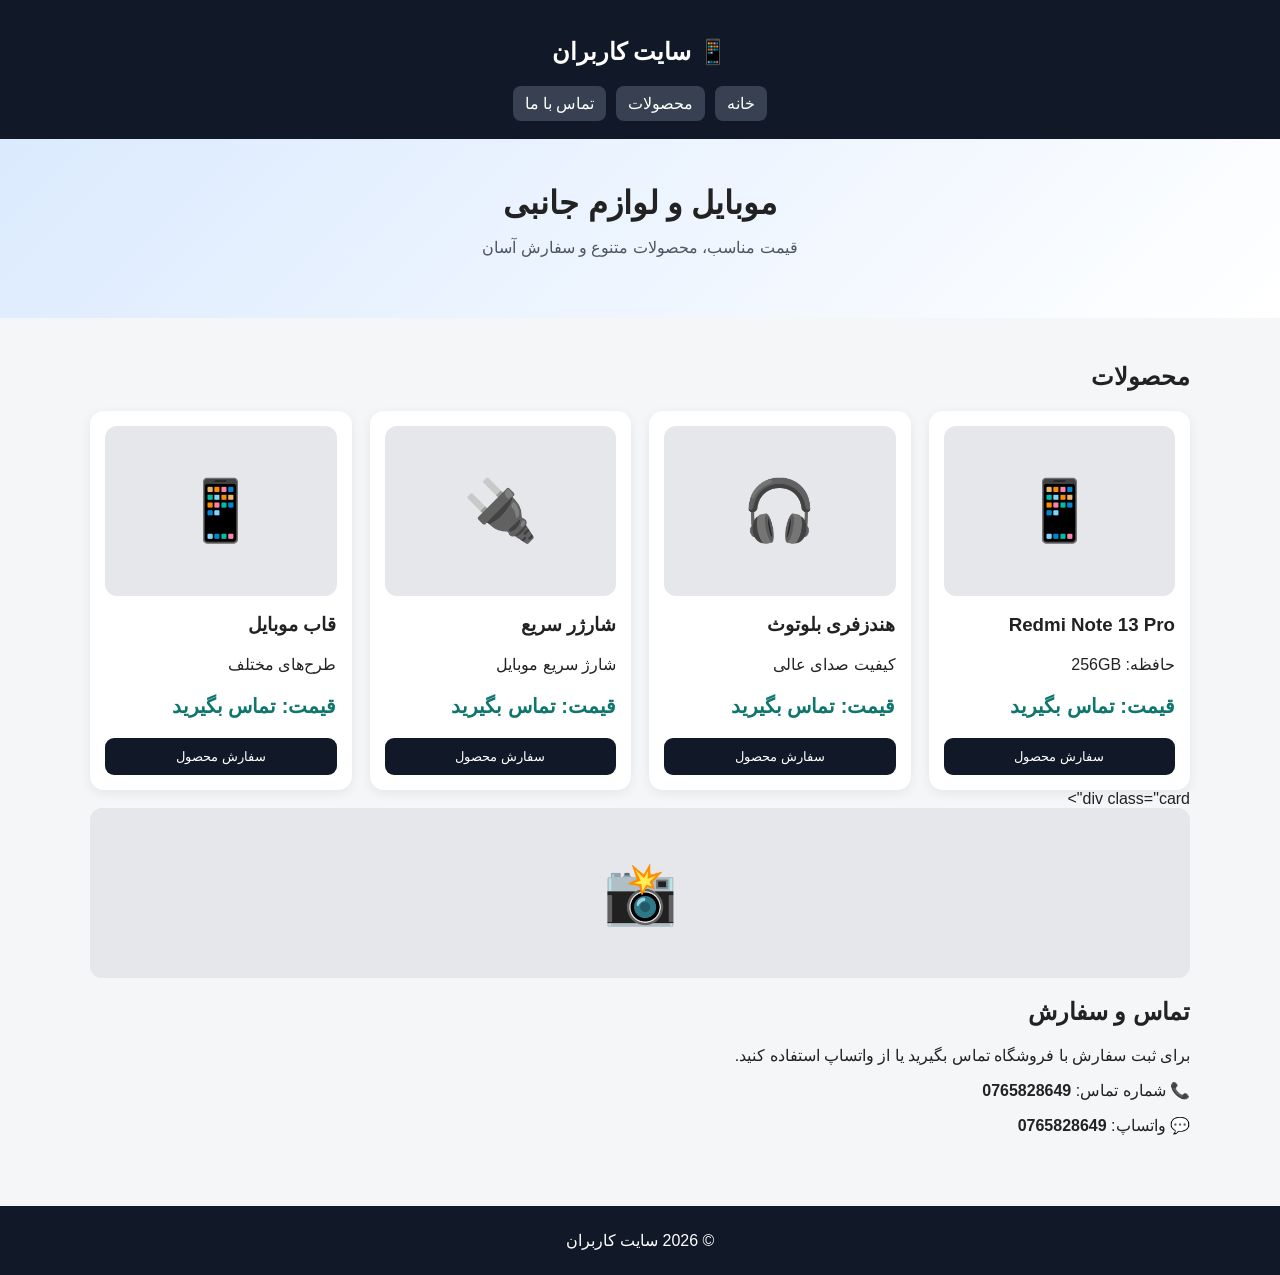
==== index.html @ 32f9e4bf "Update index.html" ====
<!doctype html>
<html lang="fa" dir="rtl">
<head>
<meta charset="utf-8">
<meta name="viewport" content="width=device-width,initial-scale=1">
<title>سایت کاربران</title>
<style>
body{margin:0;font-family:Tahoma,Arial;background:#f5f6f8;color:#222}
header{background:#111827;color:white;padding:18px;text-align:center}
nav{display:flex;gap:10px;justify-content:center;flex-wrap:wrap;margin-top:10px}
nav a{color:white;text-decoration:none;padding:8px 12px;background:#374151;border-radius:8px}
.hero{padding:45px 20px;text-align:center;background:linear-gradient(135deg,#dbeafe,#fff)}
.hero h1{font-size:32px;margin:0 0 10px}.hero p{color:#4b5563}
.container{max-width:1100px;margin:auto;padding:25px 15px}
.products{display:grid;grid-template-columns:repeat(auto-fit,minmax(210px,1fr));gap:18px}
.card{background:white;border-radius:14px;padding:15px;box-shadow:0 3px 12px #00000012}
.phone{height:170px;border-radius:12px;background:#e5e7eb;display:flex;align-items:center;justify-content:center;font-size:60px}
.price{font-weight:bold;font-size:20px;color:#0f766e}
button{border:0;border-radius:9px;padding:11px 14px;background:#111827;color:white;cursor:pointer;width:100%}
footer{text-align:center;background:#111827;color:white;padding:25px;margin-top:30px}
.contact{background:white;border-radius:14px;padding:20px;margin-top:30px}
</style>
</head>
<body>
<header>
<h2>📱 سایت کاربران</h2>
<nav><a href="#home">خانه</a><a href="#products">محصولات</a><a href="#contact">تماس با ما</a></nav>
</header>

<section class="hero" id="home">
<h1>موبایل و لوازم جانبی</h1>
<p>قیمت مناسب، محصولات متنوع و سفارش آسان</p>
</section>

<main class="container" id="products">
<h2>محصولات</h2>
<div class="products">
<div class="card"><div class="phone">📱</div><h3>Redmi Note 13 Pro</h3><p>حافظه: 256GB</p><p class="price">قیمت: تماس بگیرید</p><button onclick="order('Redmi Note 13 Pro')">سفارش محصول</button></div>
<div class="card"><div class="phone">🎧</div><h3>هندزفری بلوتوث</h3><p>کیفیت صدای عالی</p><p class="price">قیمت: تماس بگیرید</p><button onclick="order('هندزفری بلوتوث')">سفارش محصول</button></div>
<div class="card"><div class="phone">🔌</div><h3>شارژر سریع</h3><p>شارژ سریع موبایل</p><p class="price">قیمت: تماس بگیرید</p><button onclick="order('شارژر سریع')">سفارش محصول</button></div>
<div class="card"><div class="phone">📱</div><h3>قاب موبایل</h3><p>طرح‌های مختلف</p><p class="price">قیمت: تماس بگیرید</p><button onclick="order('قاب موبایل')">سفارش محصول</button></div>
  
</div>div class="card"><div class="phone">📸</div

<section class="contact" id="contact">
<h2>تماس و سفارش</h2>
<p>برای ثبت سفارش با فروشگاه تماس بگیرید یا از واتساپ استفاده کنید.</p>
<p>📞 شماره تماس: <strong>0765828649</strong></p>
<p>💬 واتساپ: <strong>0765828649</strong></p>
</section>
</main>

<footer>© 2026 سایت کاربران</footer>
<script>
function order(product){
  const phone="93765828649"; // شماره واتساپ خودت را اینجا بگذار
  const text=encodeURIComponent("سلام، می‌خواهم این محصول را سفارش بدهم: "+product);
  window.open("https://wa.me/"+phone+"?text="+text,"_blank");
}
</script>
</body>
</html>
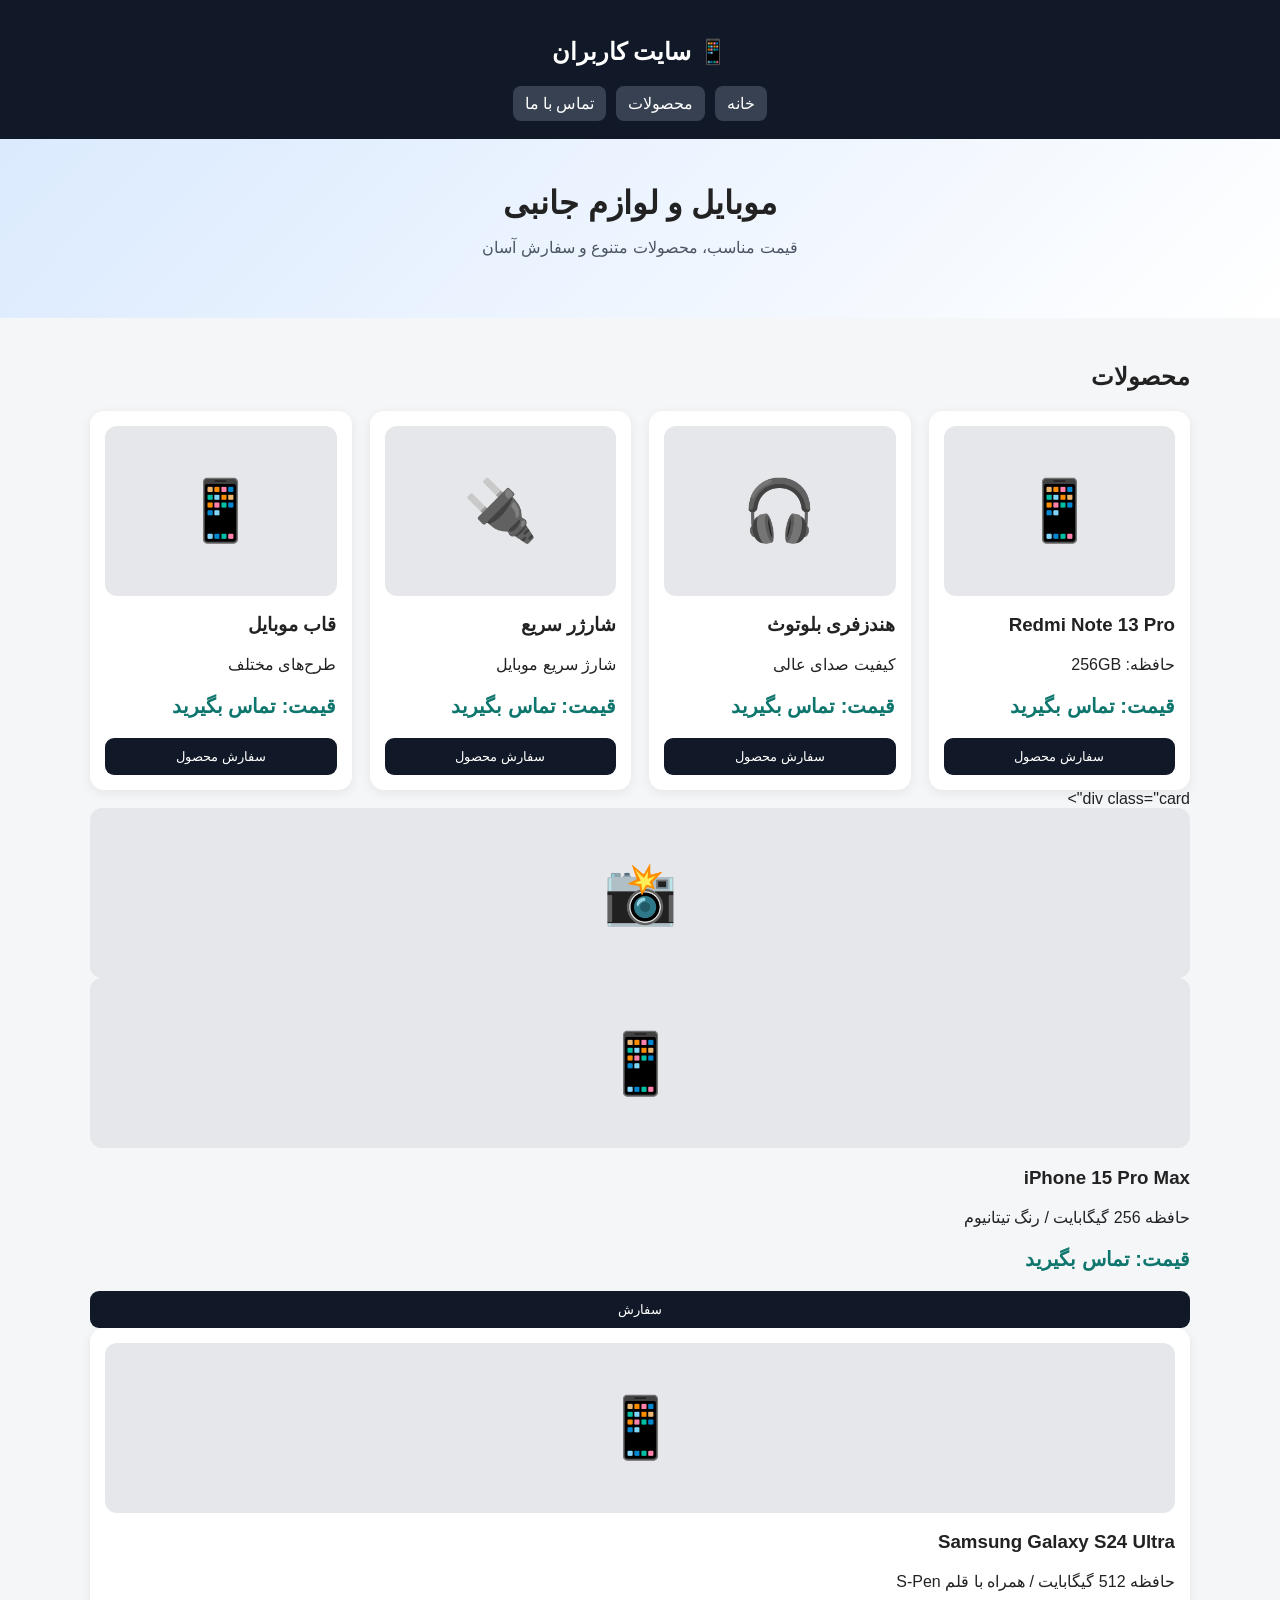
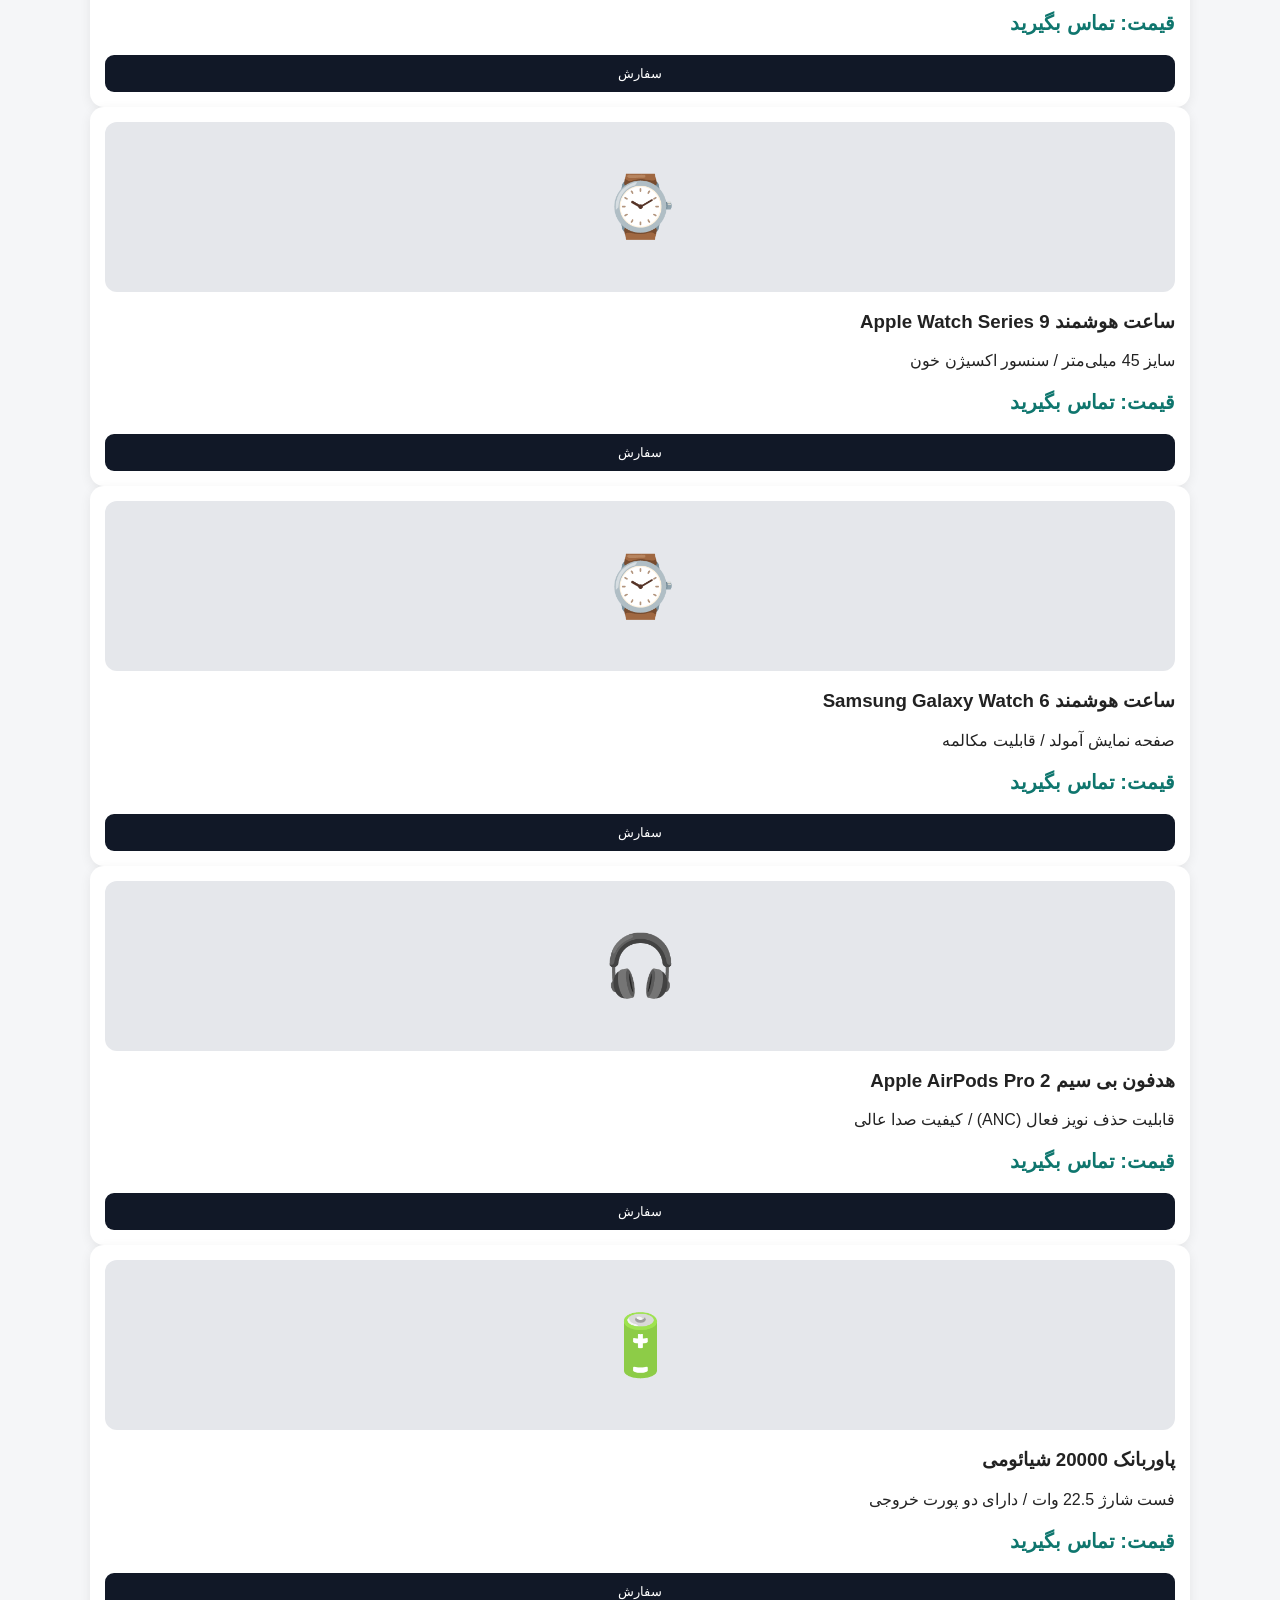
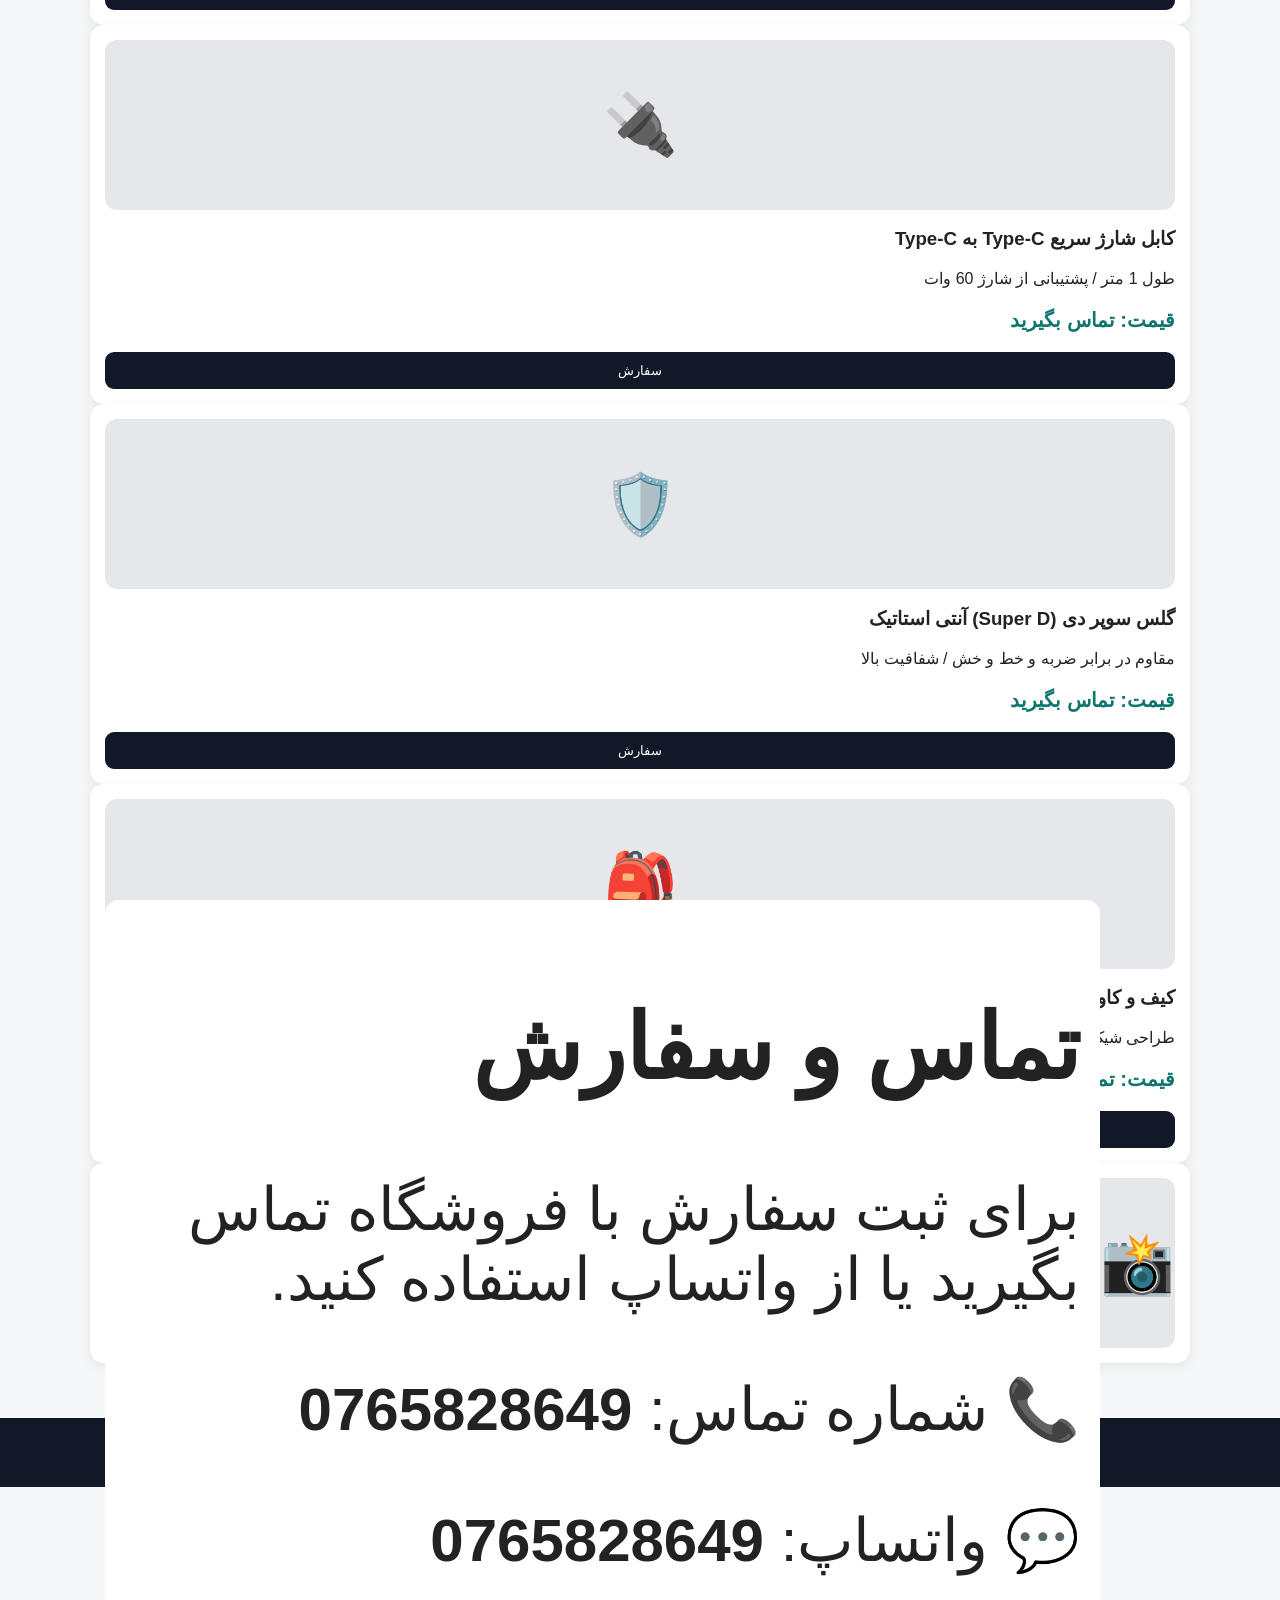
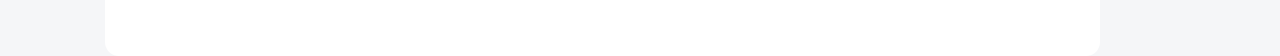
==== commit f8d91aaa: "Update index.html" ====
--- a/index.html
+++ b/index.html
@@ -41,6 +41,16 @@
 <div class="card"><div class="phone">📱</div><h3>قاب موبایل</h3><p>طرح‌های مختلف</p><p class="price">قیمت: تماس بگیرید</p><button onclick="order('قاب موبایل')">سفارش محصول</button></div>
   
 </div>div class="card"><div class="phone">📸</div
+                                             html<div class="card"><div class="phone">📱</div><h3>iPhone 15 Pro Max</h3><p>حافظه 256 گیگابایت / رنگ تیتانیوم</p><p class="price">قیمت: تماس بگیرید</p><button onclick="order('iPhone 15 Pro Max')">سفارش</button></div>
+<div class="card"><div class="phone">📱</div><h3>Samsung Galaxy S24 Ultra</h3><p>حافظه 512 گیگابایت / همراه با قلم S-Pen</p><p class="price">قیمت: تماس بگیرید</p><button onclick="order('Samsung Galaxy S24 Ultra')">سفارش</button></div>
+<div class="card"><div class="phone">⌚</div><h3>ساعت هوشمند Apple Watch Series 9</h3><p>سایز 45 میلی‌متر / سنسور اکسیژن خون</p><p class="price">قیمت: تماس بگیرید</p><button onclick="order('Apple Watch Series 9')">سفارش</button></div>
+<div class="card"><div class="phone">⌚</div><h3>ساعت هوشمند Samsung Galaxy Watch 6</h3><p>صفحه نمایش آمولد / قابلیت مکالمه</p><p class="price">قیمت: تماس بگیرید</p><button onclick="order('Galaxy Watch 6')">سفارش</button></div>
+<div class="card"><div class="phone">🎧</div><h3>هدفون بی سیم Apple AirPods Pro 2</h3><p>قابلیت حذف نویز فعال (ANC) / کیفیت صدا عالی</p><p class="price">قیمت: تماس بگیرید</p><button onclick="order('AirPods Pro 2')">سفارش</button></div>
+<div class="card"><div class="phone">🔋</div><h3>پاوربانک 20000 شیائومی</h3><p>فست شارژ 22.5 وات / دارای دو پورت خروجی</p><p class="price">قیمت: تماس بگیرید</p><button onclick="order('پاوربانک 20000 شیائومی')">سفارش</button></div>
+<div class="card"><div class="phone">🔌</div><h3>کابل شارژ سریع Type-C به Type-C</h3><p>طول 1 متر / پشتیبانی از شارژ 60 وات</p><p class="price">قیمت: تماس بگیرید</p><button onclick="order('کابل شارژ Type-C')">سفارش</button></div>
+<div class="card"><div class="phone">🛡️</div><h3>گلس سوپر دی (Super D) آنتی استاتیک</h3><p>مقاوم در برابر ضربه و خط و خش / شفافیت بالا</p><p class="price">قیمت: تماس بگیرید</p><button onclick="order('گلس سوپر دی')">سفارش</button></div>
+<div class="card"><div class="phone">🎒</div><h3>کیف و کاور چرمی گوشی</h3><p>طراحی شیک و بادوام / موجود برای انواع مدل‌ها</p><p class="price">قیمت: تماس بگیرید</p><button onclick="order('کاور چرمی گوشی')">سفارش</button></div>
+<div class="card"><div class="phone">📸
 
 <section class="contact" id="contact">
 <h2>تماس و سفارش</h2>
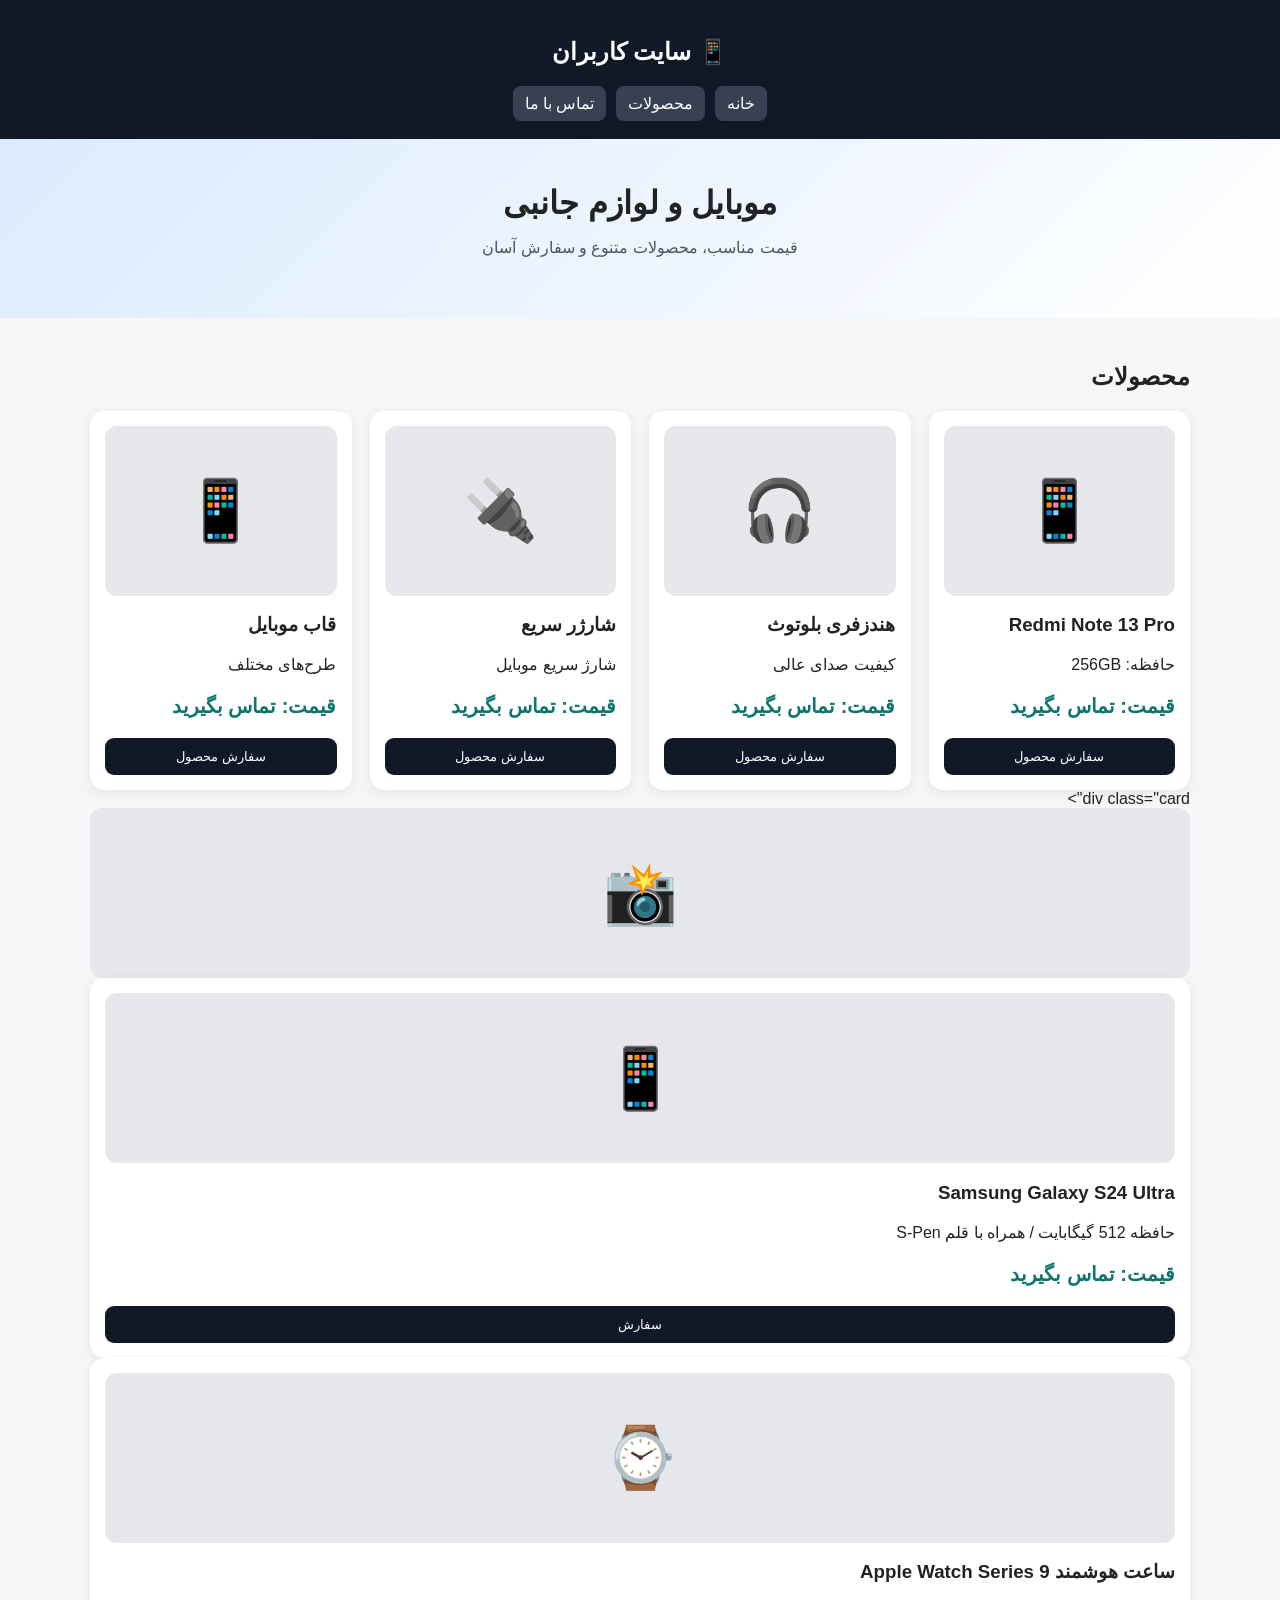
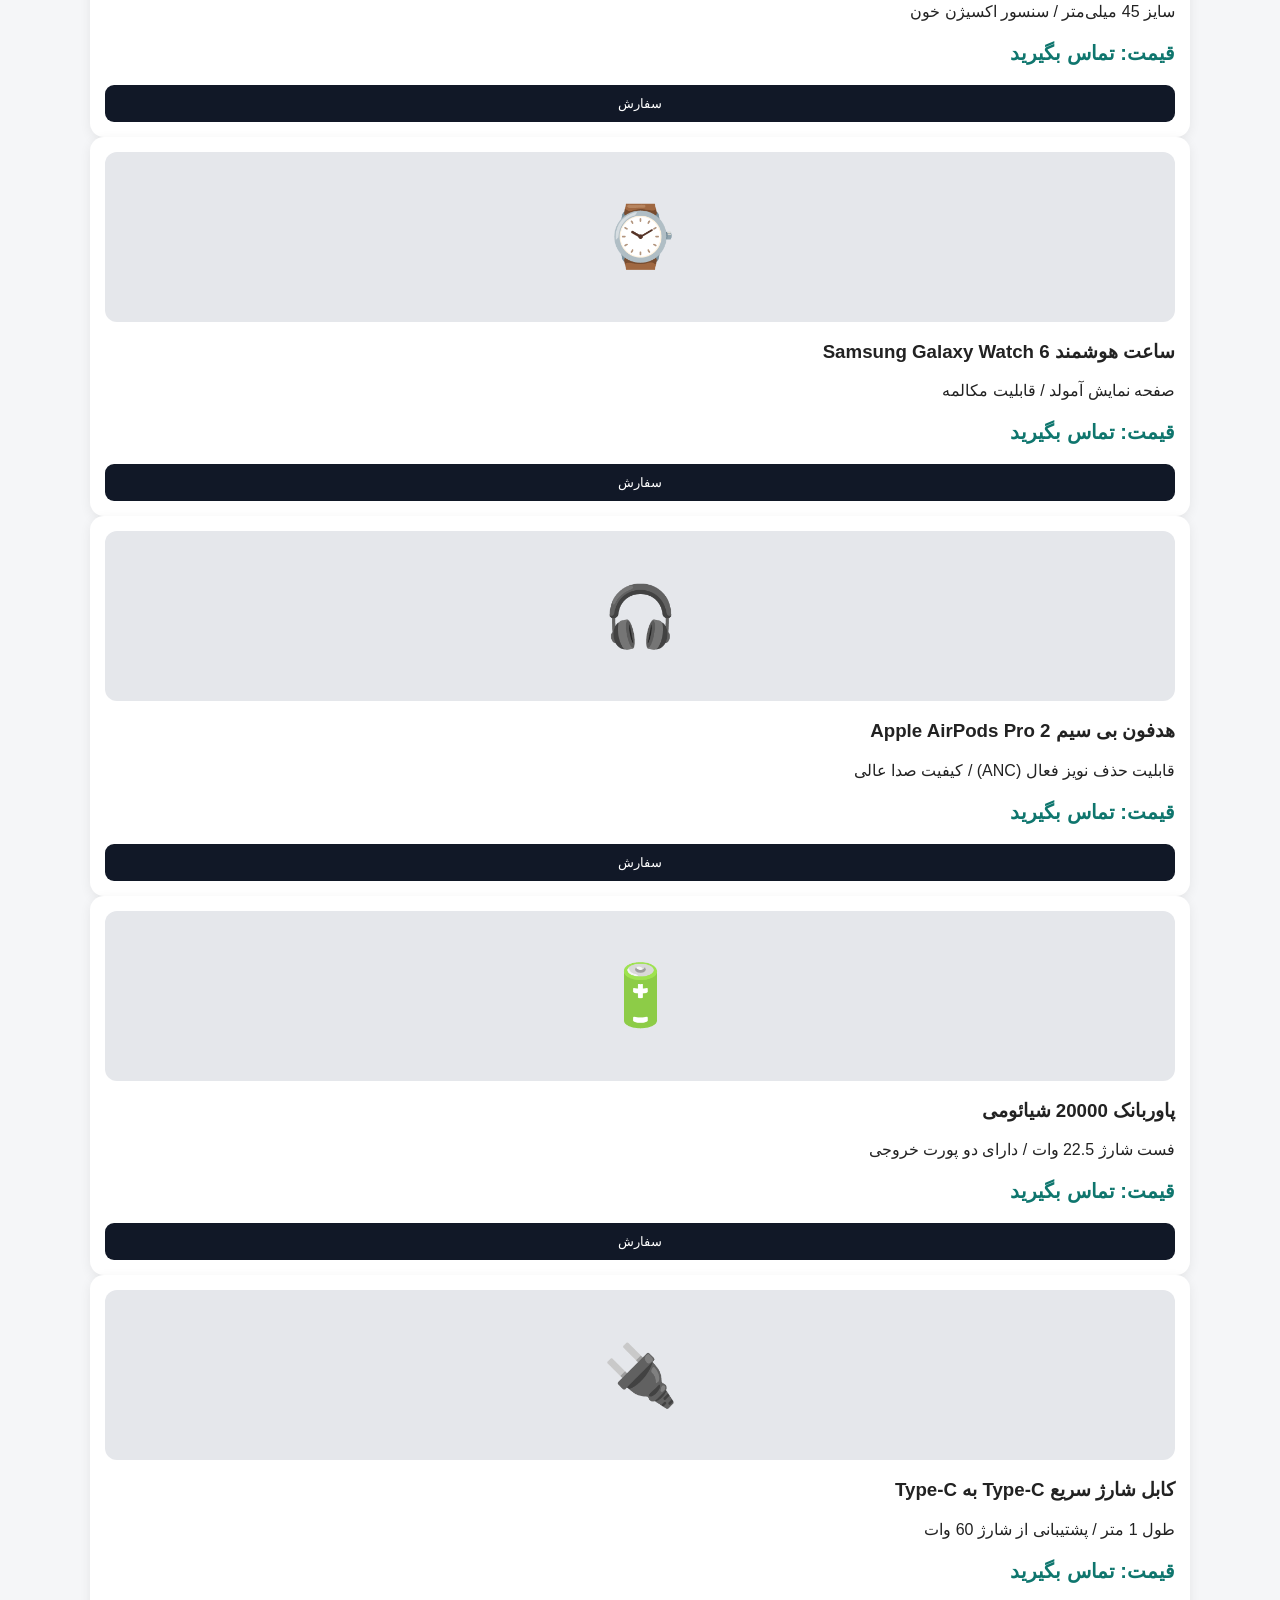
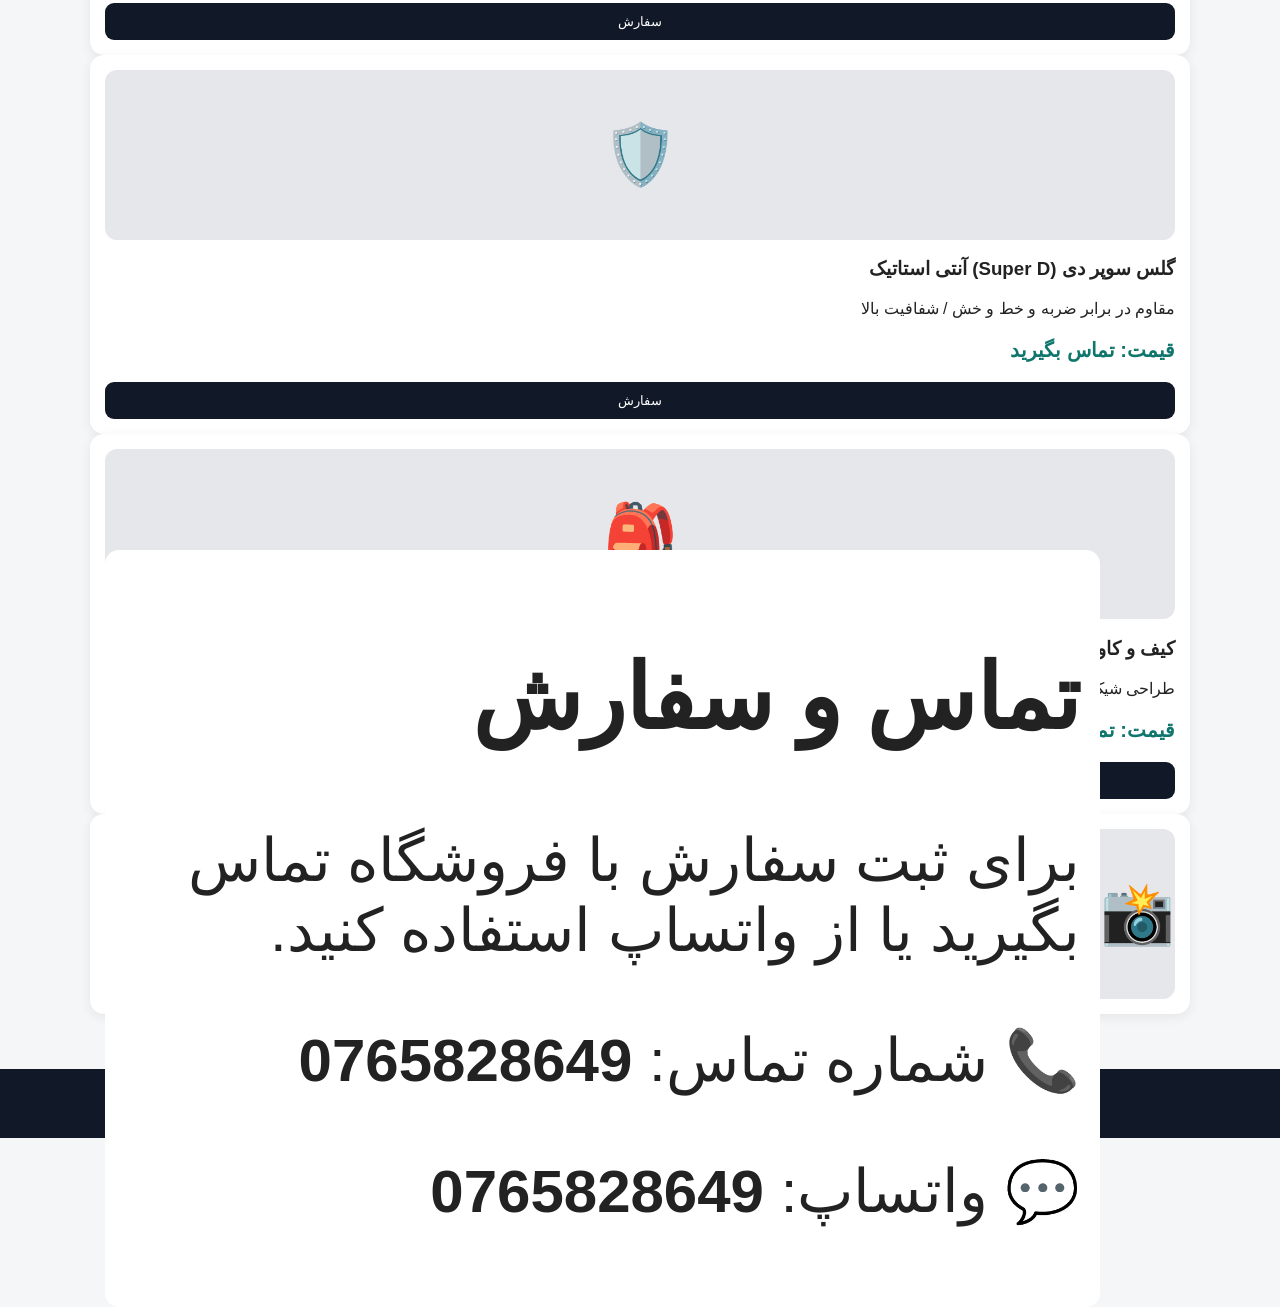
==== commit 550b78fe: "Update index.html" ====
--- a/index.html
+++ b/index.html
@@ -40,8 +40,7 @@
 <div class="card"><div class="phone">🔌</div><h3>شارژر سریع</h3><p>شارژ سریع موبایل</p><p class="price">قیمت: تماس بگیرید</p><button onclick="order('شارژر سریع')">سفارش محصول</button></div>
 <div class="card"><div class="phone">📱</div><h3>قاب موبایل</h3><p>طرح‌های مختلف</p><p class="price">قیمت: تماس بگیرید</p><button onclick="order('قاب موبایل')">سفارش محصول</button></div>
   
-</div>div class="card"><div class="phone">📸</div
-                                             html<div class="card"><div class="phone">📱</div><h3>iPhone 15 Pro Max</h3><p>حافظه 256 گیگابایت / رنگ تیتانیوم</p><p class="price">قیمت: تماس بگیرید</p><button onclick="order('iPhone 15 Pro Max')">سفارش</button></div>
+</div>div class="card"><div class="phone">📸</div>
 <div class="card"><div class="phone">📱</div><h3>Samsung Galaxy S24 Ultra</h3><p>حافظه 512 گیگابایت / همراه با قلم S-Pen</p><p class="price">قیمت: تماس بگیرید</p><button onclick="order('Samsung Galaxy S24 Ultra')">سفارش</button></div>
 <div class="card"><div class="phone">⌚</div><h3>ساعت هوشمند Apple Watch Series 9</h3><p>سایز 45 میلی‌متر / سنسور اکسیژن خون</p><p class="price">قیمت: تماس بگیرید</p><button onclick="order('Apple Watch Series 9')">سفارش</button></div>
 <div class="card"><div class="phone">⌚</div><h3>ساعت هوشمند Samsung Galaxy Watch 6</h3><p>صفحه نمایش آمولد / قابلیت مکالمه</p><p class="price">قیمت: تماس بگیرید</p><button onclick="order('Galaxy Watch 6')">سفارش</button></div>
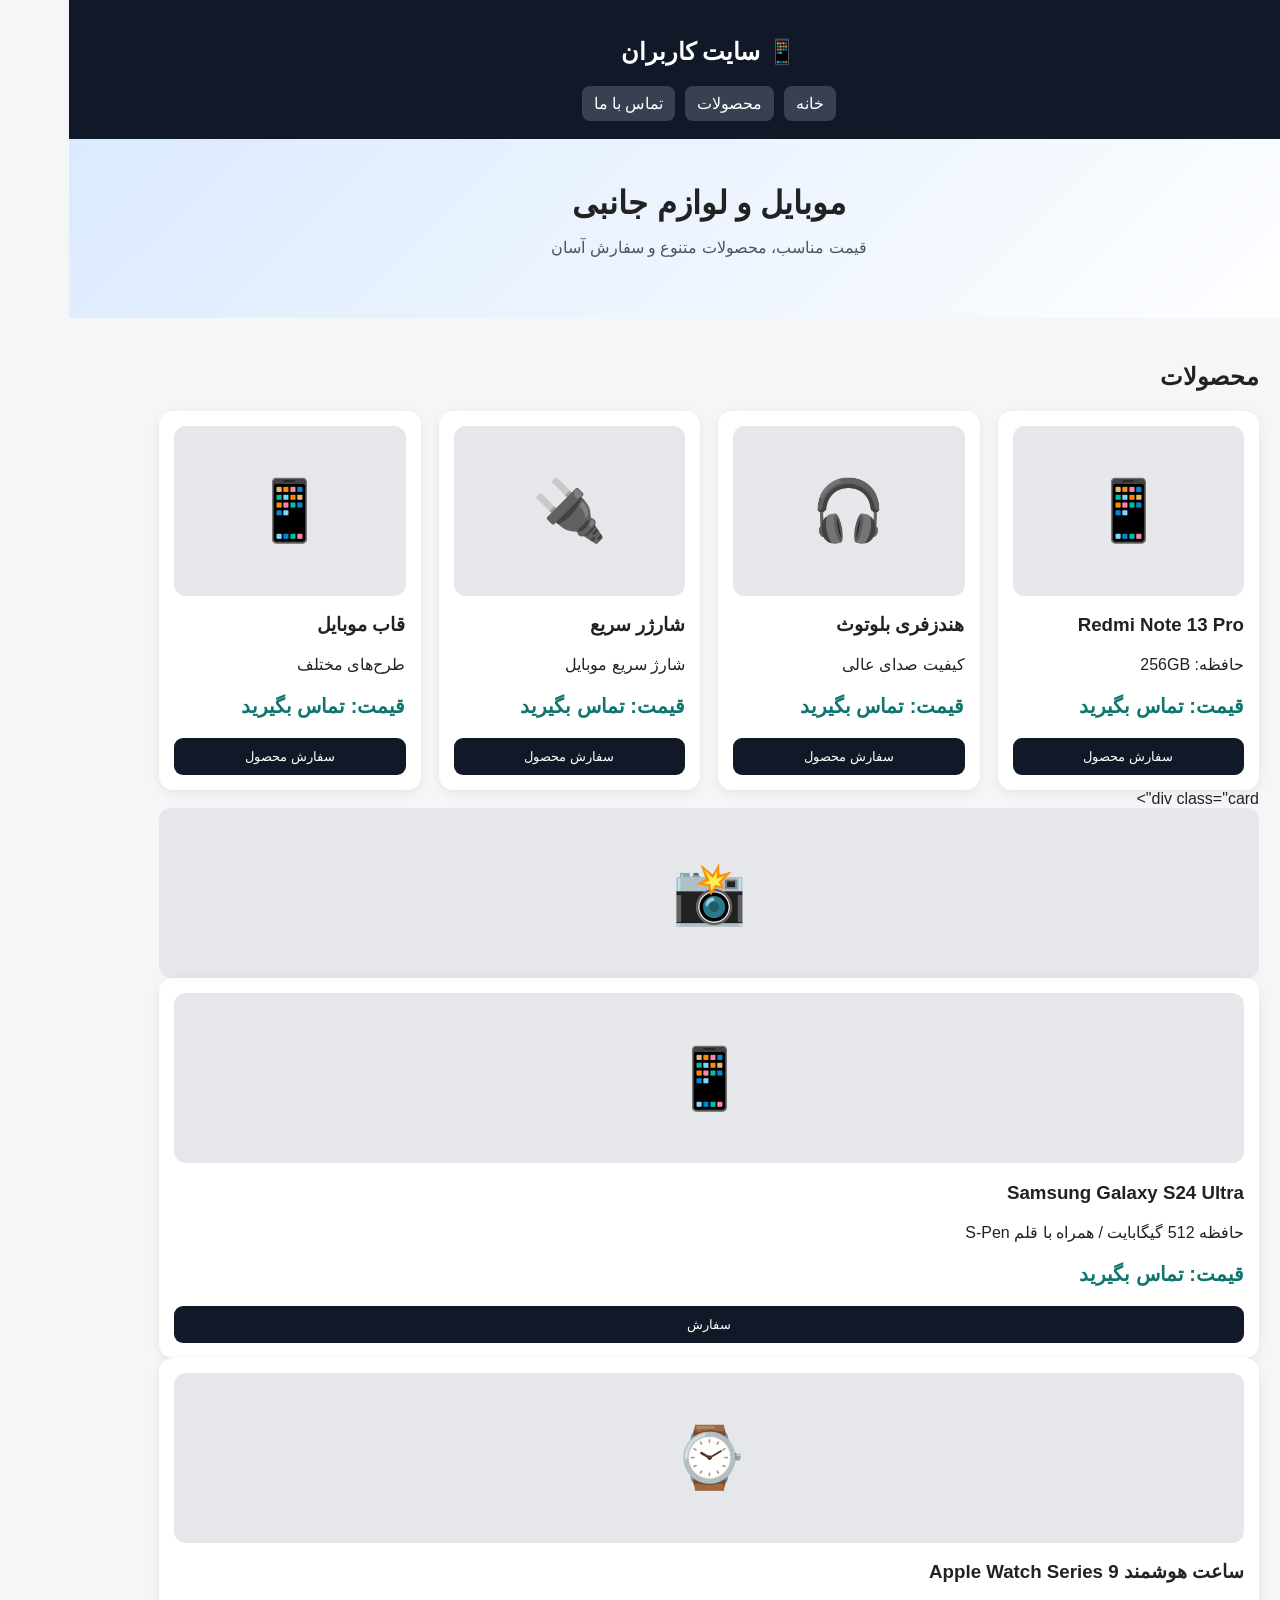
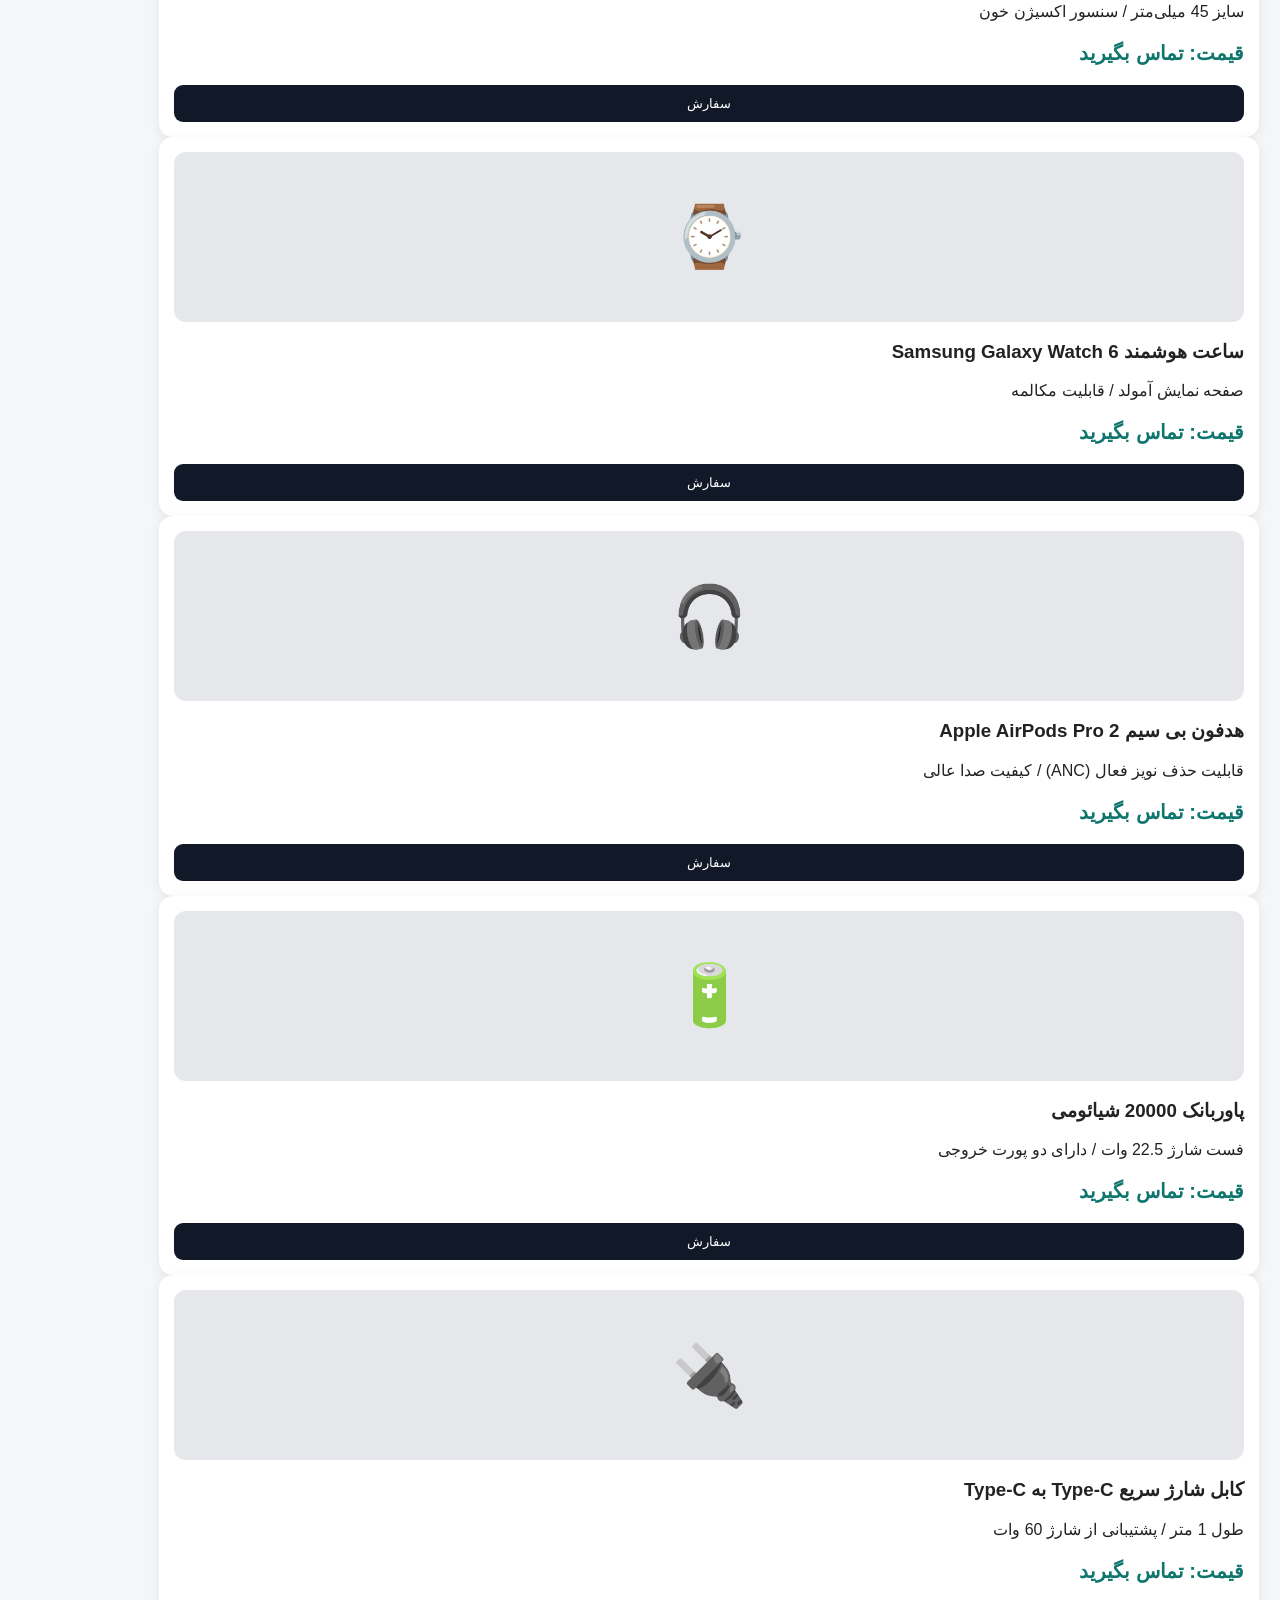
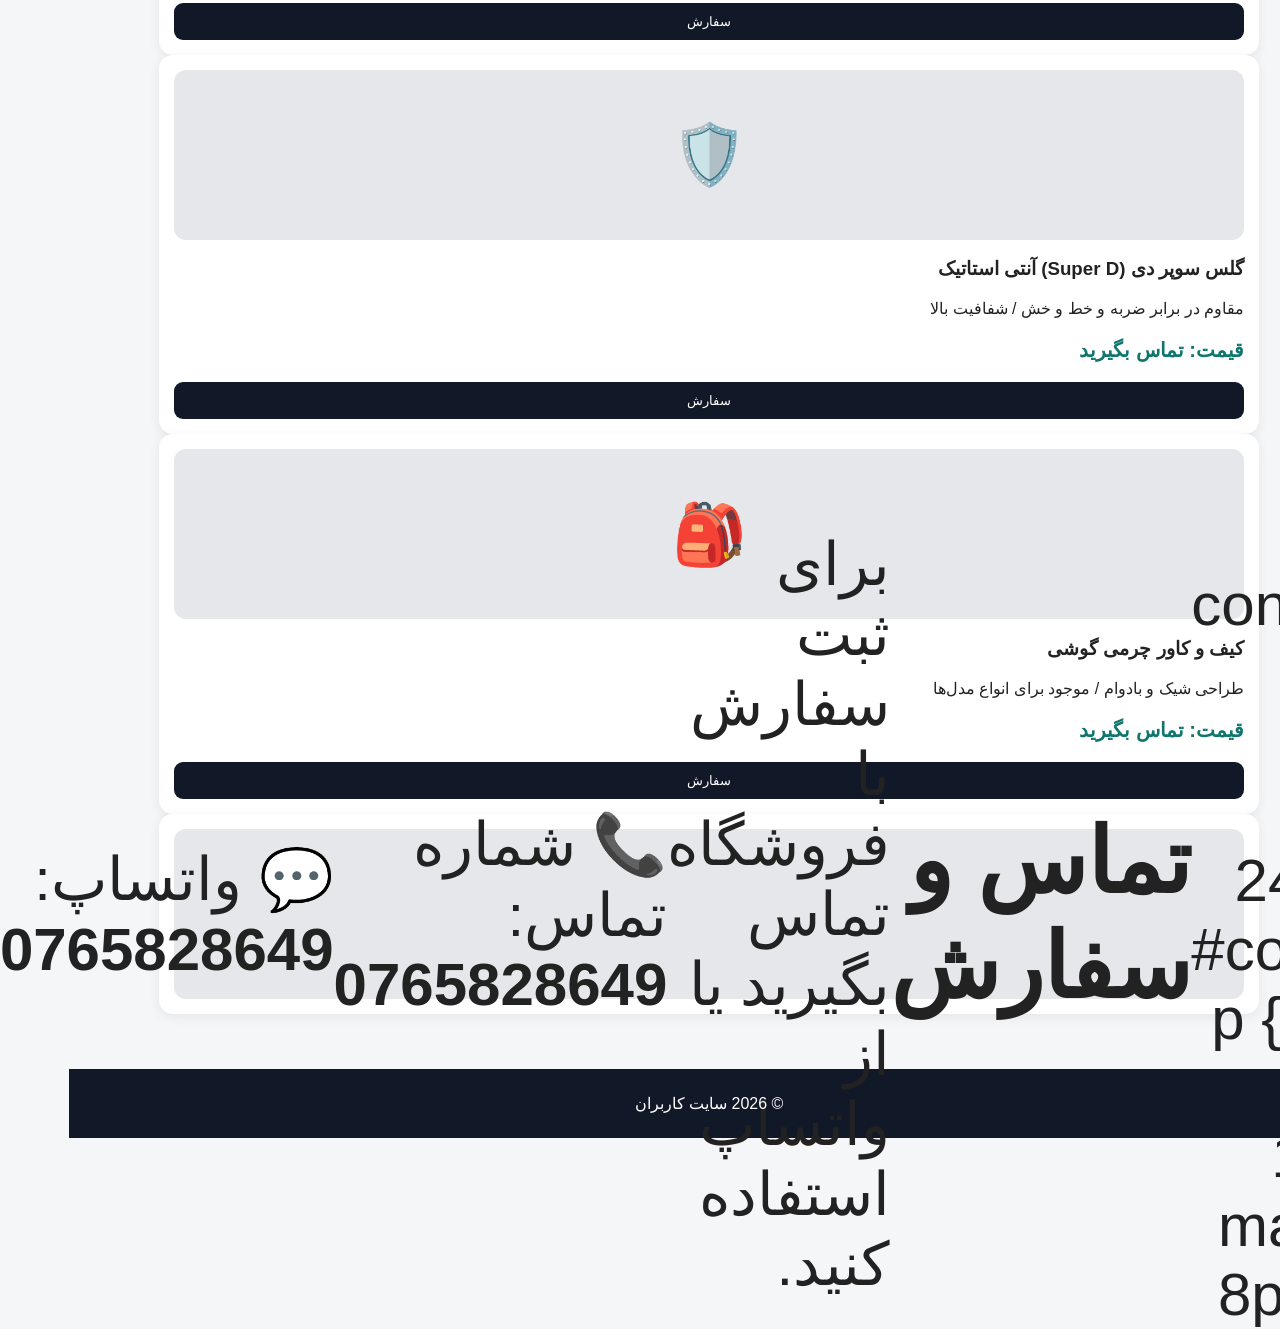
==== commit 8a9400fa: "Update index.html" ====
--- a/index.html
+++ b/index.html
@@ -38,8 +38,7 @@
 <div class="card"><div class="phone">📱</div><h3>Redmi Note 13 Pro</h3><p>حافظه: 256GB</p><p class="price">قیمت: تماس بگیرید</p><button onclick="order('Redmi Note 13 Pro')">سفارش محصول</button></div>
 <div class="card"><div class="phone">🎧</div><h3>هندزفری بلوتوث</h3><p>کیفیت صدای عالی</p><p class="price">قیمت: تماس بگیرید</p><button onclick="order('هندزفری بلوتوث')">سفارش محصول</button></div>
 <div class="card"><div class="phone">🔌</div><h3>شارژر سریع</h3><p>شارژ سریع موبایل</p><p class="price">قیمت: تماس بگیرید</p><button onclick="order('شارژر سریع')">سفارش محصول</button></div>
-<div class="card"><div class="phone">📱</div><h3>قاب موبایل</h3><p>طرح‌های مختلف</p><p class="price">قیمت: تماس بگیرید</p><button onclick="order('قاب موبایل')">سفارش محصول</button></div>
-  
+<div class="card"><div class="phone">📱</div><h3>قاب موبایل</h3><p>طرح‌های مختلف</p><p class="price">قیمت: تماس بگیرید</p><button onclick="order('قاب موبایل')">سفارش محصول</button></div> 
 </div>div class="card"><div class="phone">📸</div>
 <div class="card"><div class="phone">📱</div><h3>Samsung Galaxy S24 Ultra</h3><p>حافظه 512 گیگابایت / همراه با قلم S-Pen</p><p class="price">قیمت: تماس بگیرید</p><button onclick="order('Samsung Galaxy S24 Ultra')">سفارش</button></div>
 <div class="card"><div class="phone">⌚</div><h3>ساعت هوشمند Apple Watch Series 9</h3><p>سایز 45 میلی‌متر / سنسور اکسیژن خون</p><p class="price">قیمت: تماس بگیرید</p><button onclick="order('Apple Watch Series 9')">سفارش</button></div>
@@ -50,8 +49,15 @@
 <div class="card"><div class="phone">🛡️</div><h3>گلس سوپر دی (Super D) آنتی استاتیک</h3><p>مقاوم در برابر ضربه و خط و خش / شفافیت بالا</p><p class="price">قیمت: تماس بگیرید</p><button onclick="order('گلس سوپر دی')">سفارش</button></div>
 <div class="card"><div class="phone">🎒</div><h3>کیف و کاور چرمی گوشی</h3><p>طراحی شیک و بادوام / موجود برای انواع مدل‌ها</p><p class="price">قیمت: تماس بگیرید</p><button onclick="order('کاور چرمی گوشی')">سفارش</button></div>
 <div class="card"><div class="phone">📸
+  #contact h2 {
+  font-size: 24px;
+}
 
-<section class="contact" id="contact">
+#contact p {
+  font-size: 16px;
+  margin: 8px 0;
+}
+
 <h2>تماس و سفارش</h2>
 <p>برای ثبت سفارش با فروشگاه تماس بگیرید یا از واتساپ استفاده کنید.</p>
 <p>📞 شماره تماس: <strong>0765828649</strong></p>
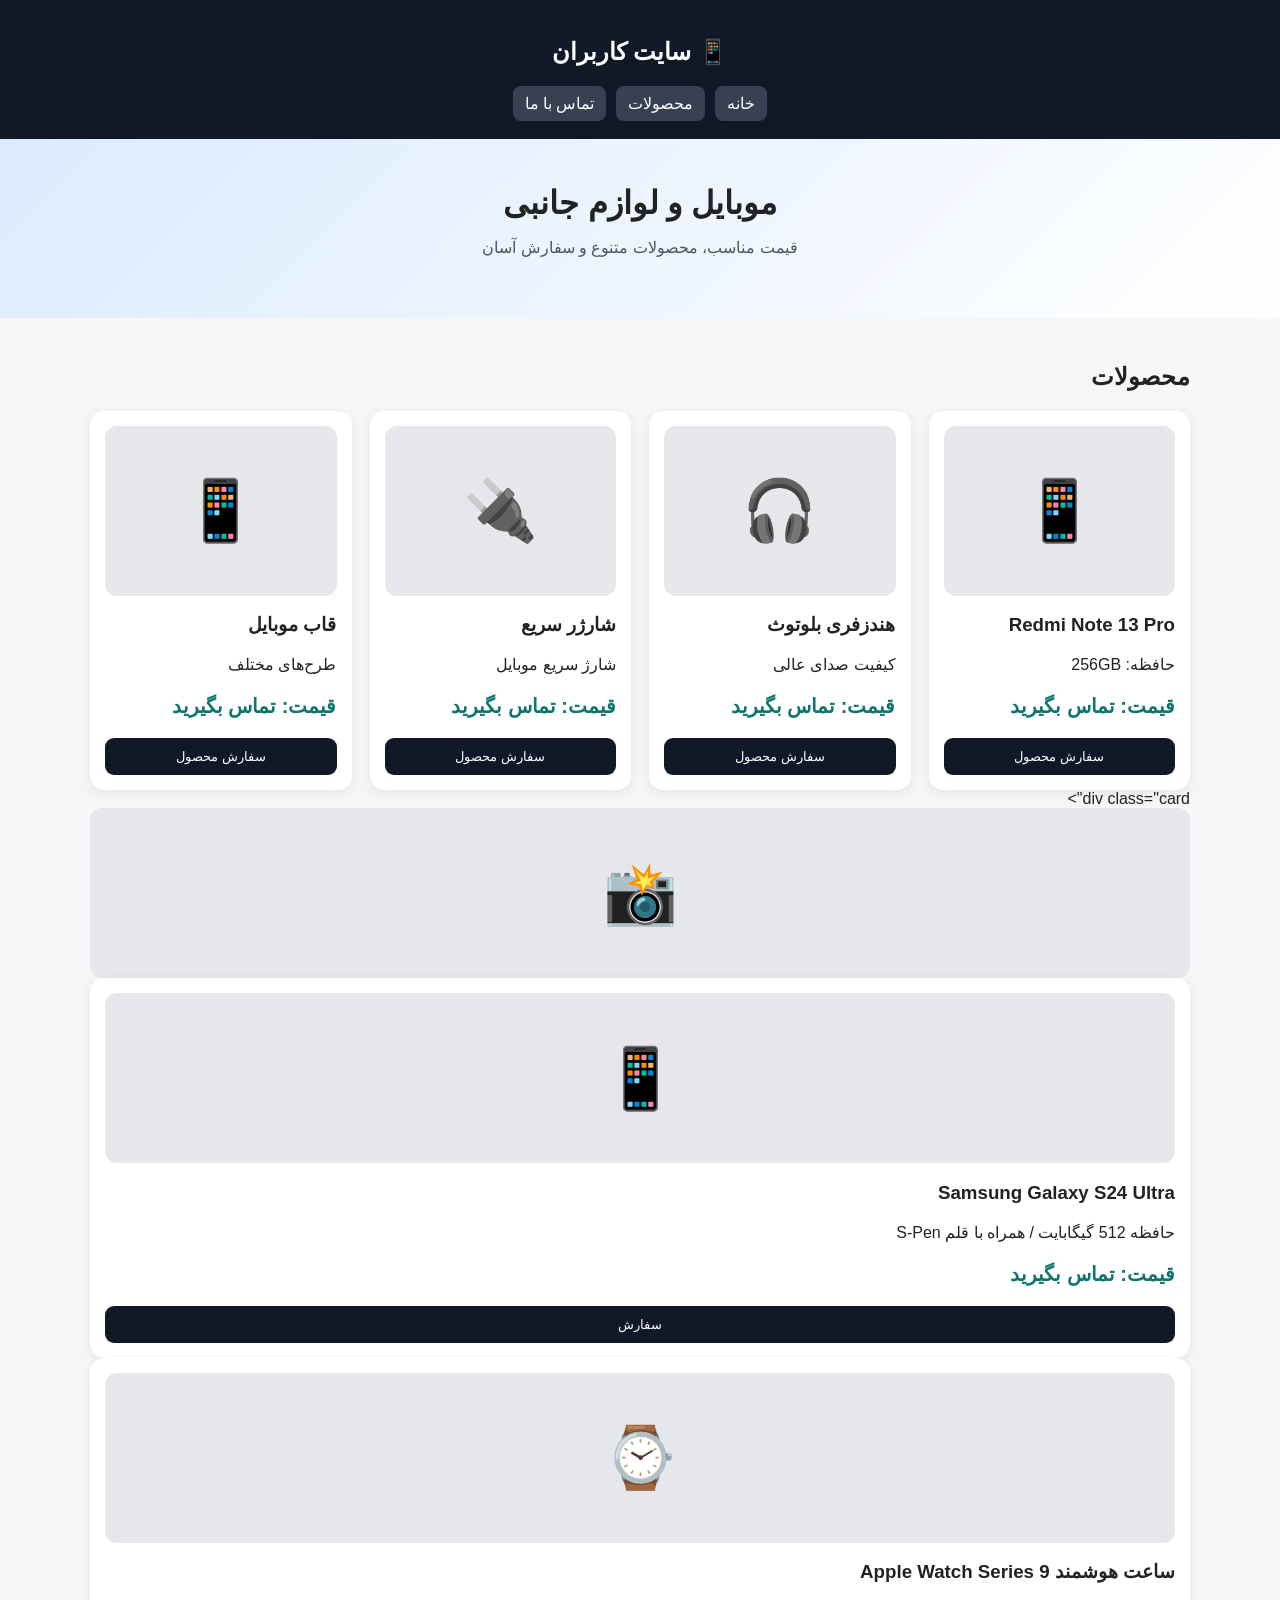
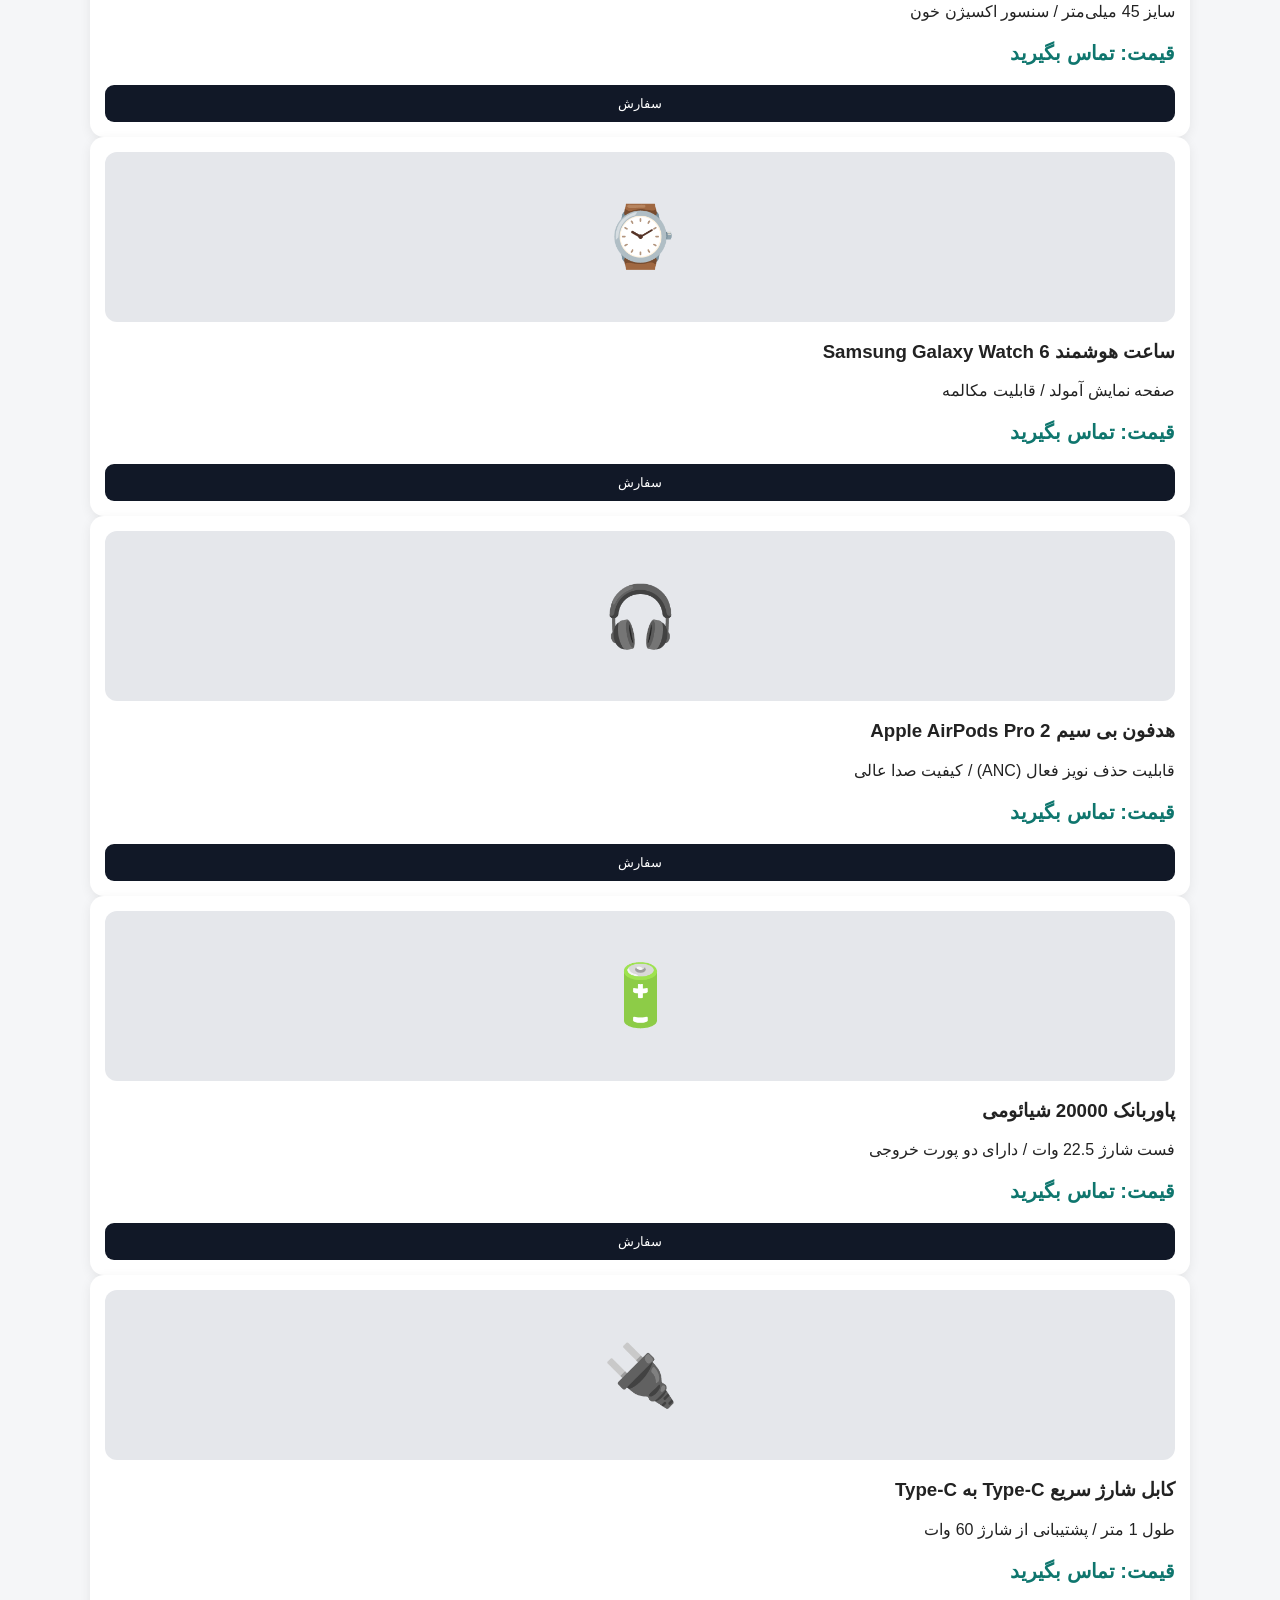
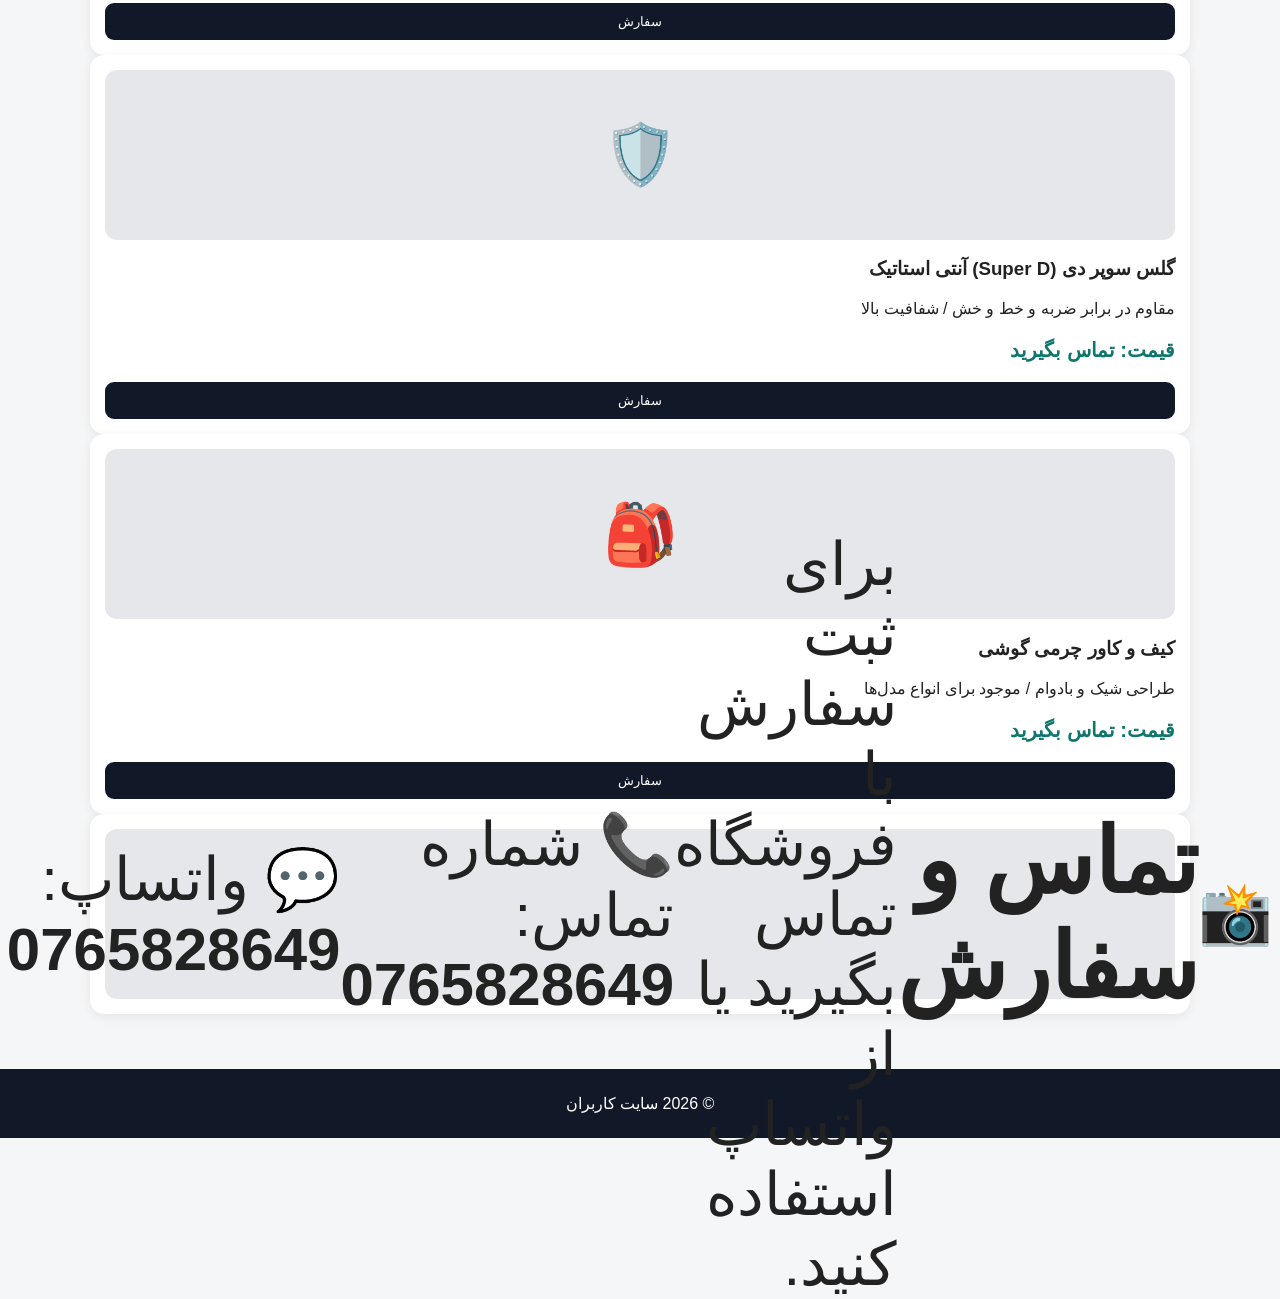
==== commit db980fbe: "Update index.html" ====
--- a/index.html
+++ b/index.html
@@ -49,14 +49,7 @@
 <div class="card"><div class="phone">🛡️</div><h3>گلس سوپر دی (Super D) آنتی استاتیک</h3><p>مقاوم در برابر ضربه و خط و خش / شفافیت بالا</p><p class="price">قیمت: تماس بگیرید</p><button onclick="order('گلس سوپر دی')">سفارش</button></div>
 <div class="card"><div class="phone">🎒</div><h3>کیف و کاور چرمی گوشی</h3><p>طراحی شیک و بادوام / موجود برای انواع مدل‌ها</p><p class="price">قیمت: تماس بگیرید</p><button onclick="order('کاور چرمی گوشی')">سفارش</button></div>
 <div class="card"><div class="phone">📸
-  #contact h2 {
-  font-size: 24px;
-}
 
-#contact p {
-  font-size: 16px;
-  margin: 8px 0;
-}
 
 <h2>تماس و سفارش</h2>
 <p>برای ثبت سفارش با فروشگاه تماس بگیرید یا از واتساپ استفاده کنید.</p>
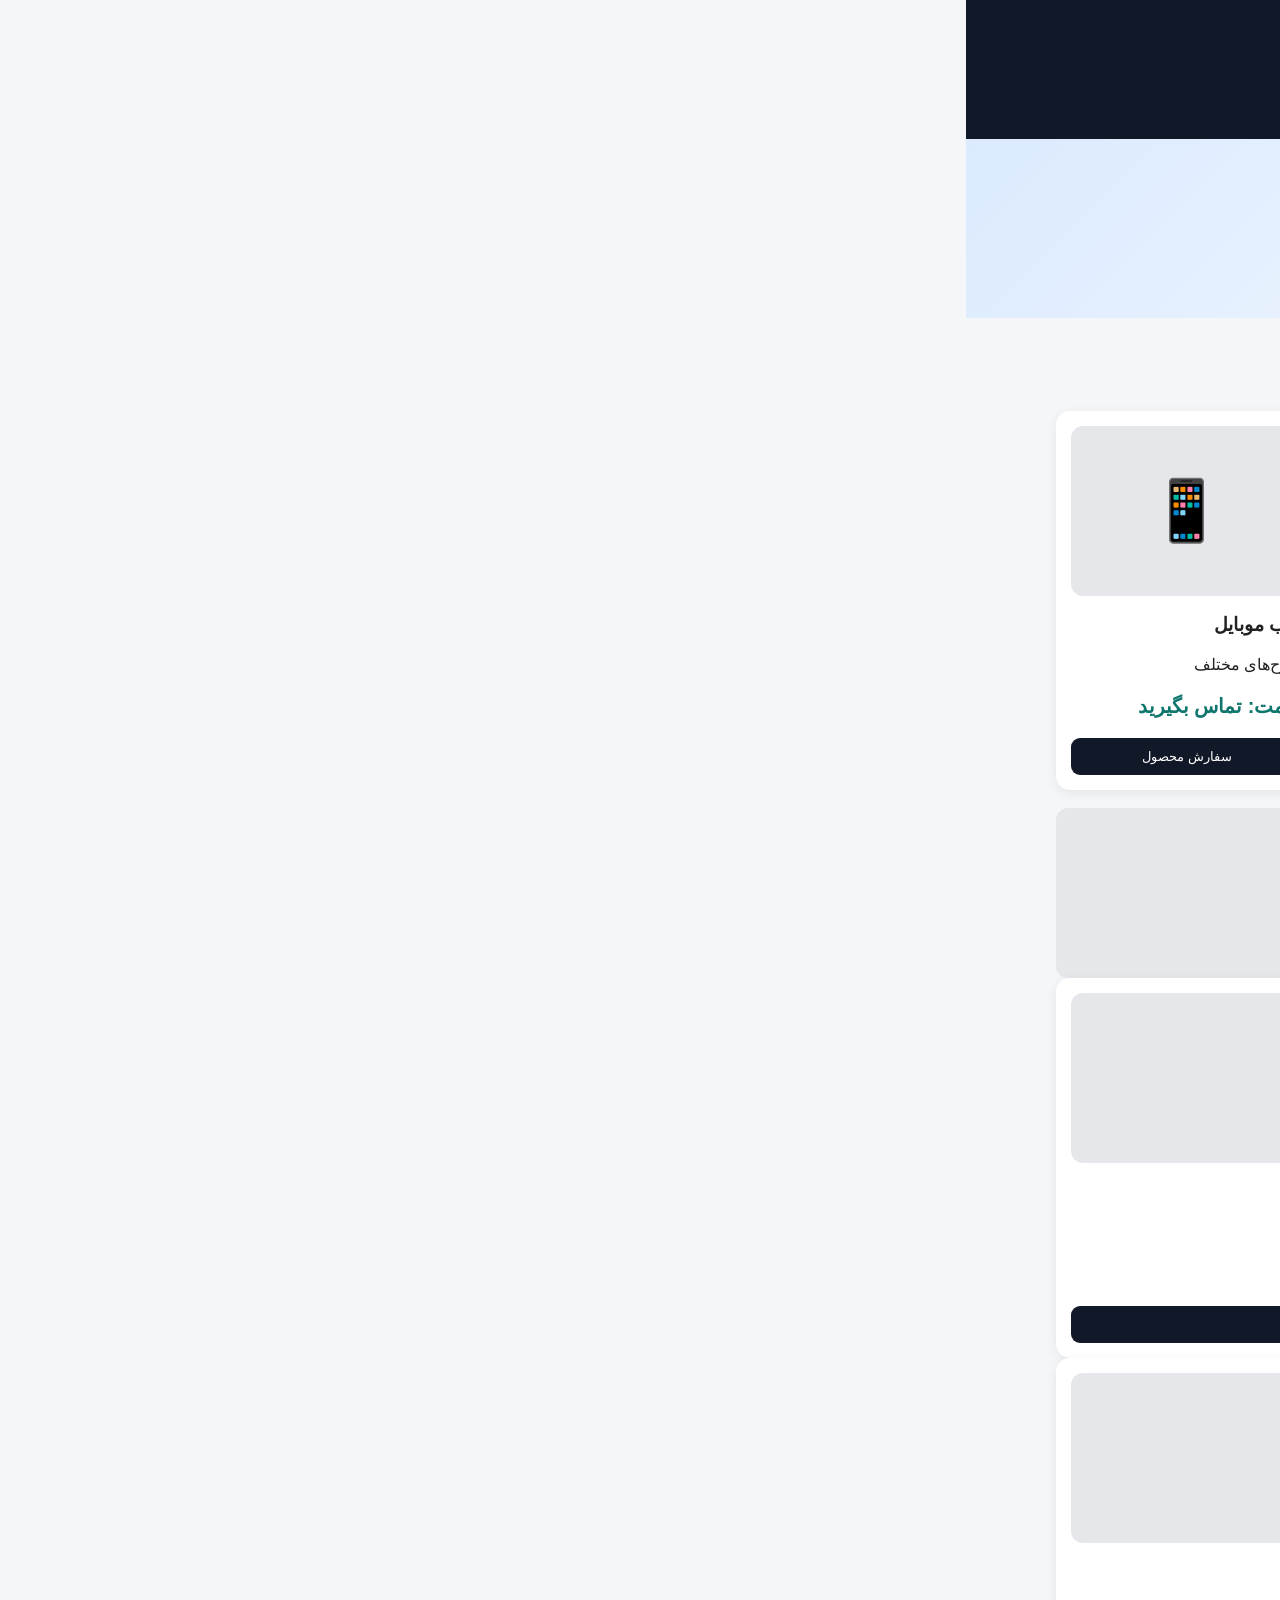
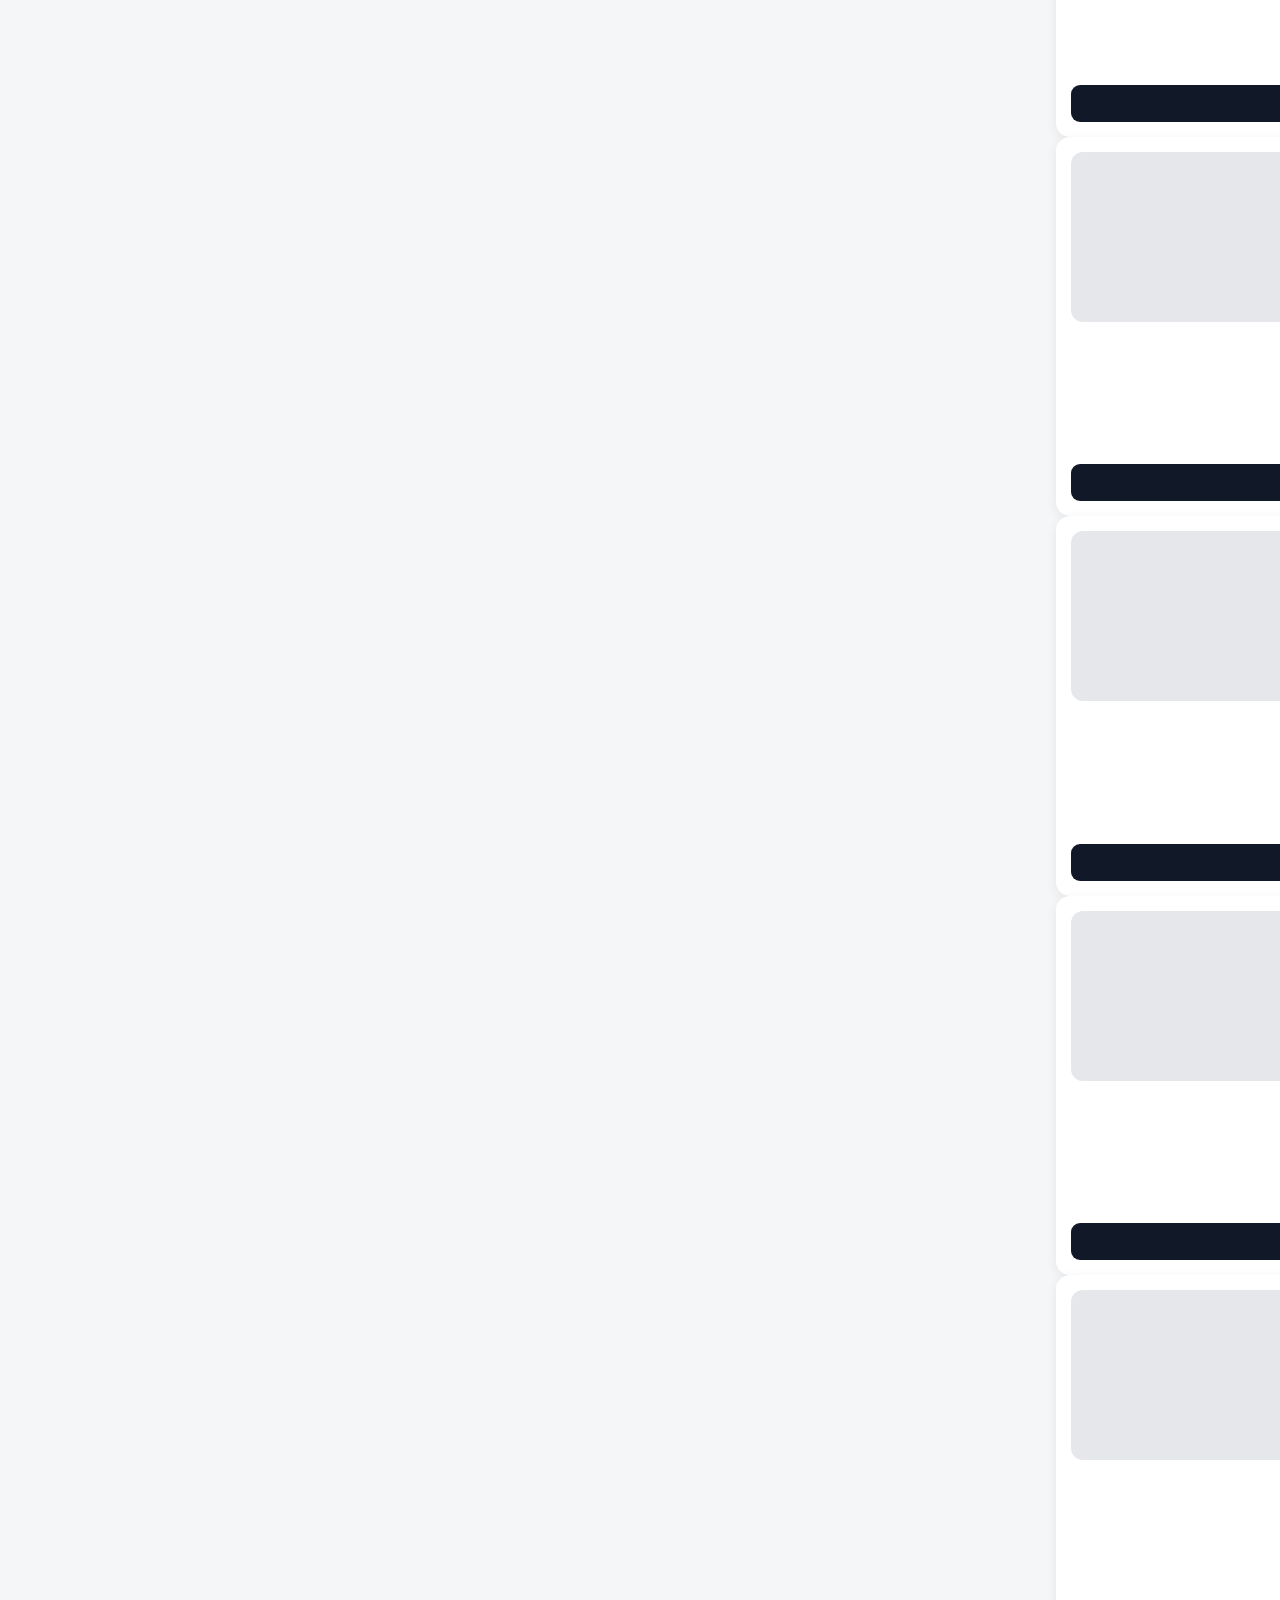
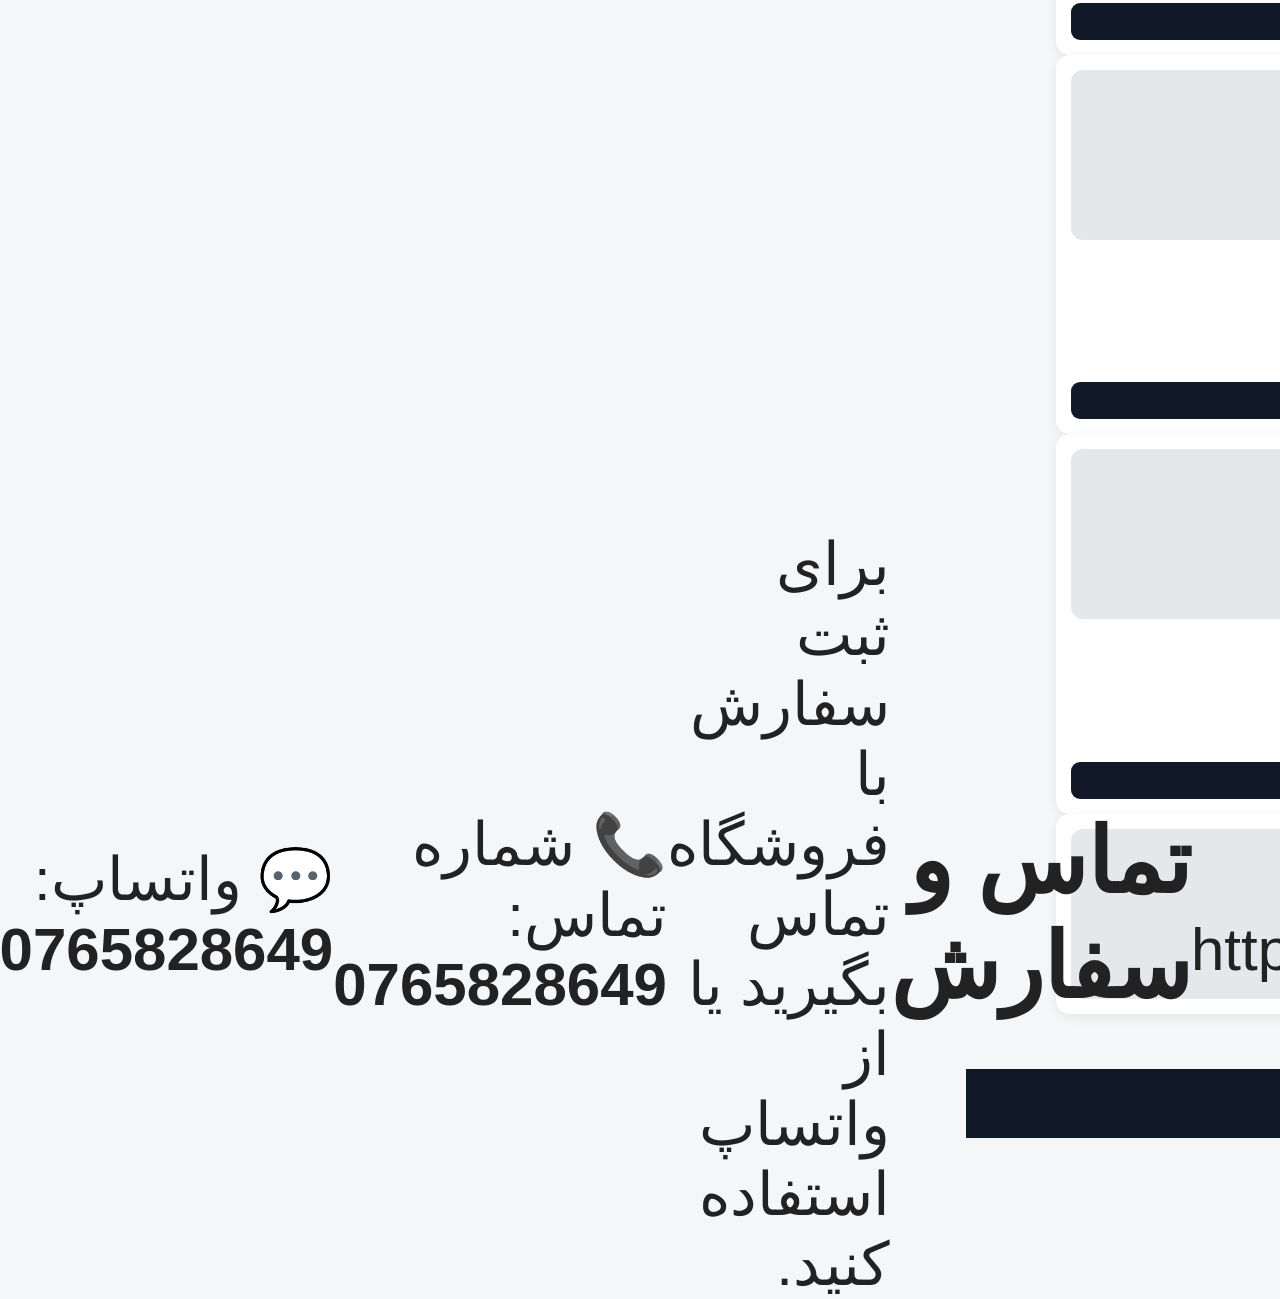
==== commit 07ff8989: "Update index.html" ====
--- a/index.html
+++ b/index.html
@@ -49,7 +49,7 @@
 <div class="card"><div class="phone">🛡️</div><h3>گلس سوپر دی (Super D) آنتی استاتیک</h3><p>مقاوم در برابر ضربه و خط و خش / شفافیت بالا</p><p class="price">قیمت: تماس بگیرید</p><button onclick="order('گلس سوپر دی')">سفارش</button></div>
 <div class="card"><div class="phone">🎒</div><h3>کیف و کاور چرمی گوشی</h3><p>طراحی شیک و بادوام / موجود برای انواع مدل‌ها</p><p class="price">قیمت: تماس بگیرید</p><button onclick="order('کاور چرمی گوشی')">سفارش</button></div>
 <div class="card"><div class="phone">📸
-
+<script src="https://gist.github.com/isdaviddong/23cc140c1780828b44f79397f737b95e.js"></script>https://gist.github.com/isdaviddong/23cc140c1780828b44f79397f737b95e.js
 
 <h2>تماس و سفارش</h2>
 <p>برای ثبت سفارش با فروشگاه تماس بگیرید یا از واتساپ استفاده کنید.</p>
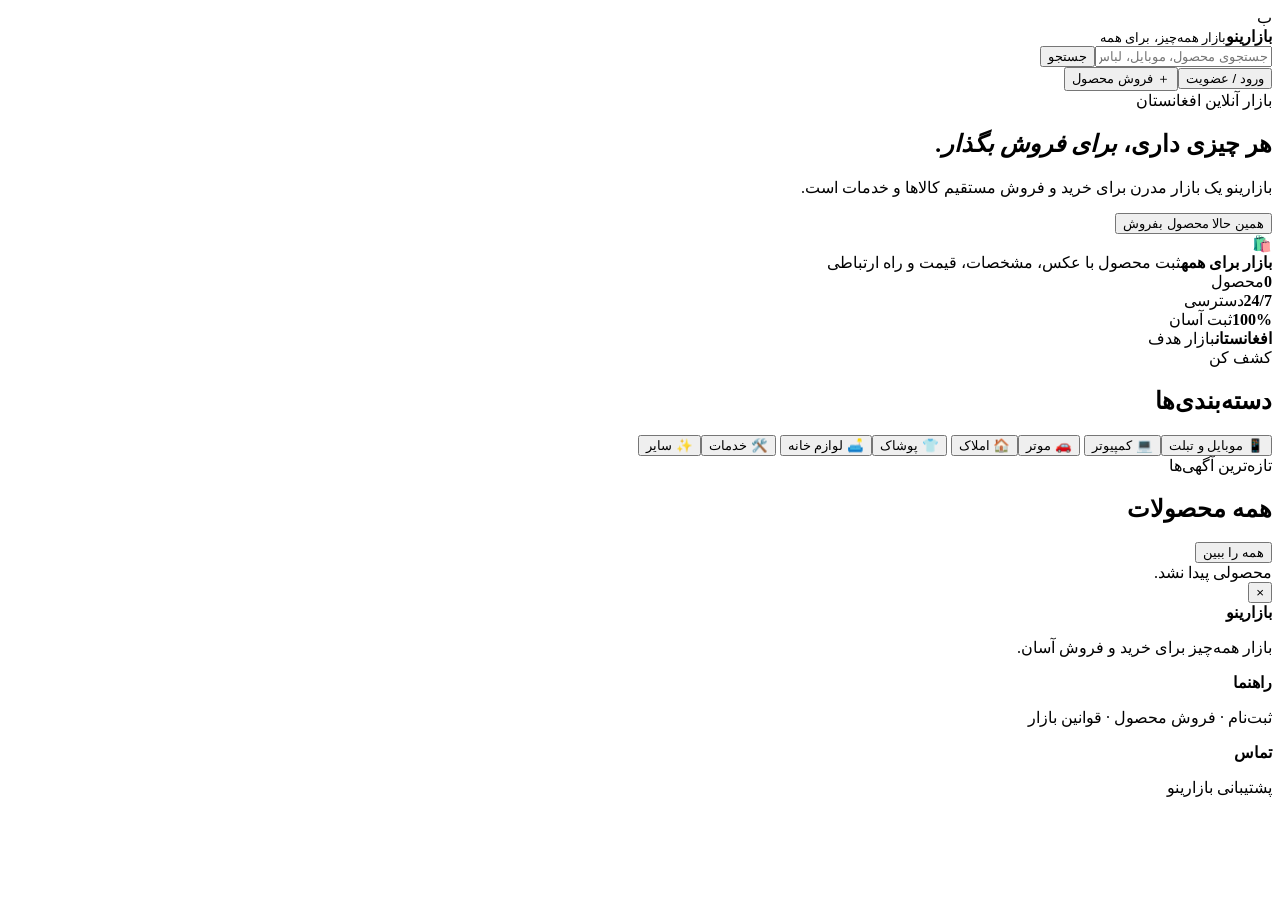
==== commit 6d344fb8: "Add files via upload" ====
--- a/index.html
+++ b/index.html
@@ -1,70 +1,42 @@
-<!doctype html>
+<!DOCTYPE html>
 <html lang="fa" dir="rtl">
 <head>
-<meta charset="utf-8">
+<meta charset="UTF-8">
 <meta name="viewport" content="width=device-width,initial-scale=1">
-<title>سایت کاربران</title>
-<style>
-body{margin:0;font-family:Tahoma,Arial;background:#f5f6f8;color:#222}
-header{background:#111827;color:white;padding:18px;text-align:center}
-nav{display:flex;gap:10px;justify-content:center;flex-wrap:wrap;margin-top:10px}
-nav a{color:white;text-decoration:none;padding:8px 12px;background:#374151;border-radius:8px}
-.hero{padding:45px 20px;text-align:center;background:linear-gradient(135deg,#dbeafe,#fff)}
-.hero h1{font-size:32px;margin:0 0 10px}.hero p{color:#4b5563}
-.container{max-width:1100px;margin:auto;padding:25px 15px}
-.products{display:grid;grid-template-columns:repeat(auto-fit,minmax(210px,1fr));gap:18px}
-.card{background:white;border-radius:14px;padding:15px;box-shadow:0 3px 12px #00000012}
-.phone{height:170px;border-radius:12px;background:#e5e7eb;display:flex;align-items:center;justify-content:center;font-size:60px}
-.price{font-weight:bold;font-size:20px;color:#0f766e}
-button{border:0;border-radius:9px;padding:11px 14px;background:#111827;color:white;cursor:pointer;width:100%}
-footer{text-align:center;background:#111827;color:white;padding:25px;margin-top:30px}
-.contact{background:white;border-radius:14px;padding:20px;margin-top:30px}
-</style>
+<title>بازارینو | بازار همه‌چیز</title>
+<link rel="stylesheet" href="style.css">
 </head>
 <body>
-<header>
-<h2>📱 سایت کاربران</h2>
-<nav><a href="#home">خانه</a><a href="#products">محصولات</a><a href="#contact">تماس با ما</a></nav>
+<header class="top">
+  <div class="brand"><span class="logo">ب</span><div><b>بازارینو</b><small>بازار همه‌چیز، برای همه</small></div></div>
+  <div class="search"><input id="search" placeholder="جستجوی محصول، موبایل، لباس، موتر..."><button onclick="searchProducts()">جستجو</button></div>
+  <div class="actions"><button class="ghost" onclick="openAuth()">ورود / عضویت</button><button class="sell" onclick="openSell()">＋ فروش محصول</button></div>
 </header>
 
-<section class="hero" id="home">
-<h1>موبایل و لوازم جانبی</h1>
-<p>قیمت مناسب، محصولات متنوع و سفارش آسان</p>
+<section class="hero">
+  <div><span class="pill">بازار آنلاین افغانستان</span><h1>هر چیزی داری، <em>برای فروش بگذار.</em></h1>
+  <p>بازارینو یک بازار مدرن برای خرید و فروش مستقیم کالاها و خدمات است.</p>
+  <button class="heroBtn" onclick="openSell()">همین حالا محصول بفروش</button></div>
+  <div class="heroCard"><div class="heroIcon">🛍️</div><b>بازار برای همه</b><span>ثبت محصول با عکس، مشخصات، قیمت و راه ارتباطی</span></div>
 </section>
 
-<main class="container" id="products">
-<h2>محصولات</h2>
-<div class="products">
-<div class="card"><div class="phone">📱</div><h3>Redmi Note 13 Pro</h3><p>حافظه: 256GB</p><p class="price">قیمت: تماس بگیرید</p><button onclick="order('Redmi Note 13 Pro')">سفارش محصول</button></div>
-<div class="card"><div class="phone">🎧</div><h3>هندزفری بلوتوث</h3><p>کیفیت صدای عالی</p><p class="price">قیمت: تماس بگیرید</p><button onclick="order('هندزفری بلوتوث')">سفارش محصول</button></div>
-<div class="card"><div class="phone">🔌</div><h3>شارژر سریع</h3><p>شارژ سریع موبایل</p><p class="price">قیمت: تماس بگیرید</p><button onclick="order('شارژر سریع')">سفارش محصول</button></div>
-<div class="card"><div class="phone">📱</div><h3>قاب موبایل</h3><p>طرح‌های مختلف</p><p class="price">قیمت: تماس بگیرید</p><button onclick="order('قاب موبایل')">سفارش محصول</button></div> 
-</div>div class="card"><div class="phone">📸</div>
-<div class="card"><div class="phone">📱</div><h3>Samsung Galaxy S24 Ultra</h3><p>حافظه 512 گیگابایت / همراه با قلم S-Pen</p><p class="price">قیمت: تماس بگیرید</p><button onclick="order('Samsung Galaxy S24 Ultra')">سفارش</button></div>
-<div class="card"><div class="phone">⌚</div><h3>ساعت هوشمند Apple Watch Series 9</h3><p>سایز 45 میلی‌متر / سنسور اکسیژن خون</p><p class="price">قیمت: تماس بگیرید</p><button onclick="order('Apple Watch Series 9')">سفارش</button></div>
-<div class="card"><div class="phone">⌚</div><h3>ساعت هوشمند Samsung Galaxy Watch 6</h3><p>صفحه نمایش آمولد / قابلیت مکالمه</p><p class="price">قیمت: تماس بگیرید</p><button onclick="order('Galaxy Watch 6')">سفارش</button></div>
-<div class="card"><div class="phone">🎧</div><h3>هدفون بی سیم Apple AirPods Pro 2</h3><p>قابلیت حذف نویز فعال (ANC) / کیفیت صدا عالی</p><p class="price">قیمت: تماس بگیرید</p><button onclick="order('AirPods Pro 2')">سفارش</button></div>
-<div class="card"><div class="phone">🔋</div><h3>پاوربانک 20000 شیائومی</h3><p>فست شارژ 22.5 وات / دارای دو پورت خروجی</p><p class="price">قیمت: تماس بگیرید</p><button onclick="order('پاوربانک 20000 شیائومی')">سفارش</button></div>
-<div class="card"><div class="phone">🔌</div><h3>کابل شارژ سریع Type-C به Type-C</h3><p>طول 1 متر / پشتیبانی از شارژ 60 وات</p><p class="price">قیمت: تماس بگیرید</p><button onclick="order('کابل شارژ Type-C')">سفارش</button></div>
-<div class="card"><div class="phone">🛡️</div><h3>گلس سوپر دی (Super D) آنتی استاتیک</h3><p>مقاوم در برابر ضربه و خط و خش / شفافیت بالا</p><p class="price">قیمت: تماس بگیرید</p><button onclick="order('گلس سوپر دی')">سفارش</button></div>
-<div class="card"><div class="phone">🎒</div><h3>کیف و کاور چرمی گوشی</h3><p>طراحی شیک و بادوام / موجود برای انواع مدل‌ها</p><p class="price">قیمت: تماس بگیرید</p><button onclick="order('کاور چرمی گوشی')">سفارش</button></div>
-<div class="card"><div class="phone">📸
-<script src="https://gist.github.com/isdaviddong/23cc140c1780828b44f79397f737b95e.js"></script>https://gist.github.com/isdaviddong/23cc140c1780828b44f79397f737b95e.js
+<div class="stats"><div><b id="productCount">0</b><span>محصول</span></div><div><b>24/7</b><span>دسترسی</span></div><div><b>100%</b><span>ثبت آسان</span></div><div><b>افغانستان</b><span>بازار هدف</span></div></div>
 
-<h2>تماس و سفارش</h2>
-<p>برای ثبت سفارش با فروشگاه تماس بگیرید یا از واتساپ استفاده کنید.</p>
-<p>📞 شماره تماس: <strong>0765828649</strong></p>
-<p>💬 واتساپ: <strong>0765828649</strong></p>
-</section>
+<main>
+<section class="sectionHead"><div><span>کشف کن</span><h2>دسته‌بندی‌ها</h2></div></section>
+<div class="cats">
+<button onclick="filterCat('موبایل')">📱 موبایل و تبلت</button><button onclick="filterCat('کمپیوتر')">💻 کمپیوتر</button>
+<button onclick="filterCat('موتر')">🚗 موتر</button><button onclick="filterCat('املاک')">🏠 املاک</button>
+<button onclick="filterCat('پوشاک')">👕 پوشاک</button><button onclick="filterCat('لوازم خانه')">🛋️ لوازم خانه</button>
+<button onclick="filterCat('خدمات')">🛠️ خدمات</button><button onclick="filterCat('سایر')">✨ سایر</button>
+</div>
+
+<section class="sectionHead productsHead"><div><span>تازه‌ترین آگهی‌ها</span><h2 id="listingTitle">همه محصولات</h2></div><button class="outline" onclick="renderProducts()">همه را ببین</button></section>
+<div id="products" class="grid"></div>
+<div id="empty" class="empty hidden">محصولی پیدا نشد.</div>
 </main>
 
-<footer>© 2026 سایت کاربران</footer>
-<script>
-function order(product){
-  const phone="93765828649"; // شماره واتساپ خودت را اینجا بگذار
-  const text=encodeURIComponent("سلام، می‌خواهم این محصول را سفارش بدهم: "+product);
-  window.open("https://wa.me/"+phone+"?text="+text,"_blank");
-}
-</script>
-</body>
-</html>
+<div id="modal" class="modal hidden"><div class="modalBox"><button class="close" onclick="closeModal()">×</button><div id="modalContent"></div></div></div>
+<footer><div><b>بازارینو</b><p>بازار همه‌چیز برای خرید و فروش آسان.</p></div><div><b>راهنما</b><p>ثبت‌نام · فروش محصول · قوانین بازار</p></div><div><b>تماس</b><p>پشتیبانی بازارینو</p></div></footer>
+<script src="app.js"></script>
+</body></html>
